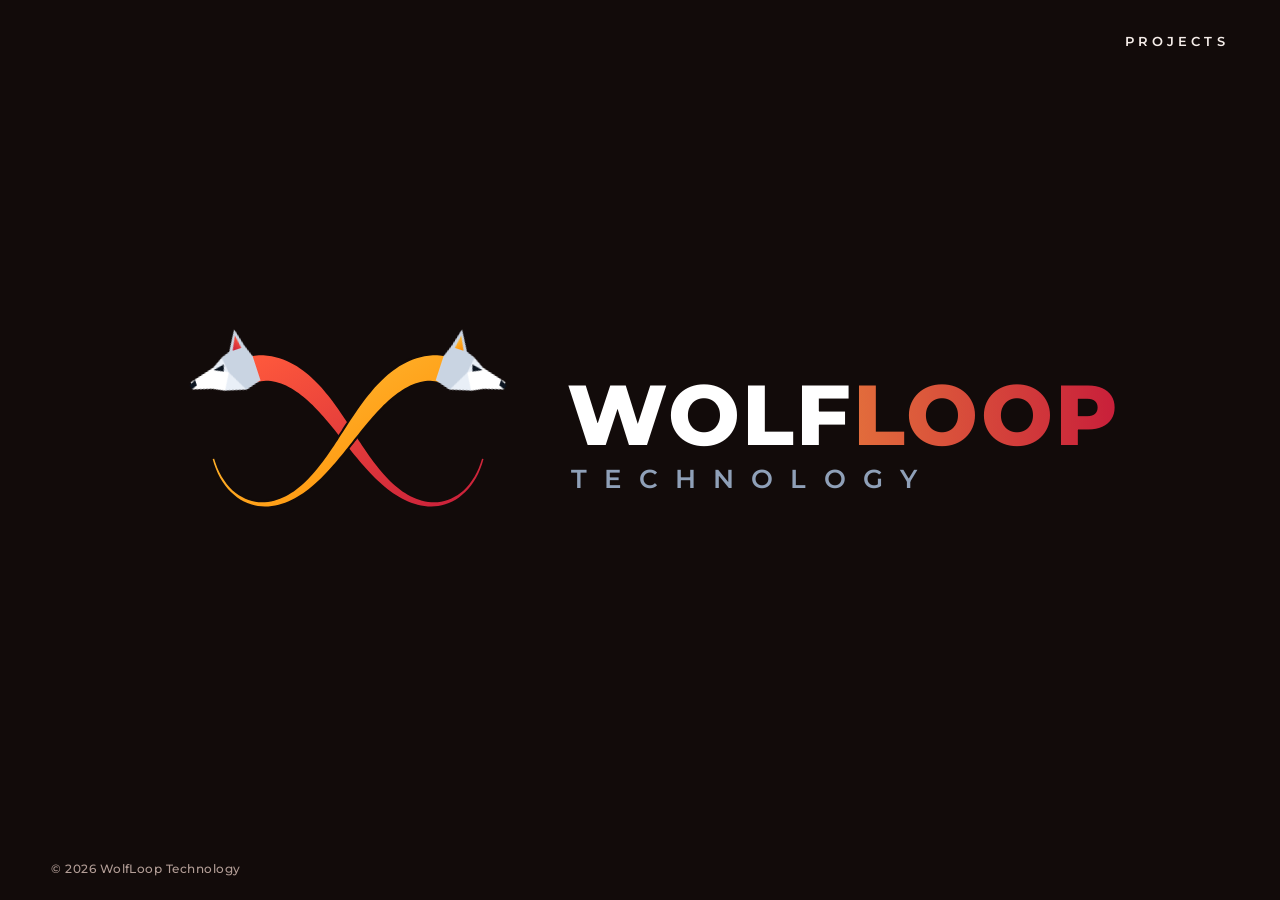
==== index.html @ dab5858e "Add WolfLoop Technology landing site Home page shows the Ember logo; Projects page links to GW Cadet" ====
<!doctype html>
<html lang="en">
<head>
<meta charset="utf-8">
<meta name="viewport" content="width=device-width, initial-scale=1">
<title>WolfLoop Technology</title>
<meta name="description" content="WolfLoop Technology, the company behind GW Cadet and AssetCtl.">
<meta name="theme-color" content="#120B0A">
<meta property="og:title" content="WolfLoop Technology">
<meta property="og:description" content="WolfLoop Technology, the company behind GW Cadet and AssetCtl.">
<meta property="og:image" content="assets/og-image.png">
<link rel="icon" href="assets/favicon.svg" type="image/svg+xml">
<link rel="apple-touch-icon" href="assets/apple-touch-icon.png">
<link rel="preconnect" href="https://fonts.googleapis.com">
<link rel="preconnect" href="https://fonts.gstatic.com" crossorigin>
<link rel="stylesheet" href="https://fonts.googleapis.com/css2?family=Montserrat:wght@500;600;800&display=swap">
<link rel="stylesheet" href="styles.css">
</head>
<body class="is-home">
<a class="skip" href="#main">Skip to content</a>
<header class="bar">
  <a class="home-link" href="./" aria-label="WolfLoop Technology home"><img src="assets/mark.svg" alt="" width="76" height="48"></a>
  <nav aria-label="Primary"><a href="projects.html">Projects</a></nav>
</header>
<main id="main">
<h1 class="stage"><span class="sr">WolfLoop Technology</span><svg xmlns="http://www.w3.org/2000/svg" viewBox="0 0 940 240" class="logo logo-wide" aria-hidden="true" focusable="false"><defs><linearGradient id="ea" x1="0" y1="0" x2="1" y2="1"><stop offset="0" stop-color="#FFC23D"/><stop offset="1" stop-color="#FF8A00"/></linearGradient><linearGradient id="eb" x1="0" y1="0" x2="1" y2="1"><stop offset="0" stop-color="#FF5A3C"/><stop offset="1" stop-color="#C81E3A"/></linearGradient><linearGradient id="et" x1="0" y1="0" x2="1" y2="0"><stop offset="0" stop-color="#FFC23D"/><stop offset="1" stop-color="#C81E3A"/></linearGradient></defs><polygon points="318.5,145.5 317.0,150.1 315.3,154.6 313.4,158.8 311.2,162.8 308.8,166.5 306.3,170.0 303.6,173.1 300.8,175.9 297.8,178.3 294.8,180.5 291.7,182.3 288.6,183.9 285.5,185.1 282.3,186.1 279.2,186.8 276.0,187.2 272.9,187.3 269.9,187.3 266.8,187.0 263.9,186.5 260.9,185.9 258.1,185.0 255.3,184.0 252.5,182.8 249.8,181.5 247.2,180.1 244.6,178.5 242.1,176.9 239.7,175.1 237.3,173.2 234.9,171.3 232.7,169.2 230.4,167.1 228.3,165.0 226.1,162.7 224.1,160.4 222.0,158.1 220.0,155.7 218.1,153.3 216.2,150.9 214.3,148.4 212.4,145.9 210.6,143.3 208.8,140.8 207.0,138.2 205.2,135.6 203.5,133.0 201.7,130.3 200.0,127.7 198.3,125.0 196.6,122.4 194.8,119.7 193.1,117.0 191.4,114.3 189.6,111.6 187.9,108.9 186.1,106.3 184.3,103.6 182.5,100.9 180.6,98.2 178.7,95.5 176.8,92.9 174.9,90.2 172.9,87.6 170.8,85.0 168.7,82.4 166.6,79.9 164.4,77.3 162.1,74.8 159.7,72.4 157.3,70.0 154.8,67.6 152.2,65.3 149.5,63.1 146.7,61.0 143.9,58.9 140.9,56.9 137.8,55.1 134.6,53.4 131.2,51.8 127.8,50.4 124.2,49.1 120.5,48.1 116.7,47.3 112.7,46.7 108.7,46.4 104.5,46.4 100.3,46.7 96.1,47.4 91.8,48.4 99.9,73.1 102.1,72.3 104.3,71.7 106.6,71.2 108.9,70.9 111.2,70.8 113.6,70.8 116.0,71.0 118.4,71.4 120.8,71.9 123.2,72.6 125.7,73.4 128.1,74.4 130.5,75.4 133.0,76.7 135.4,78.0 137.7,79.4 140.1,81.0 142.4,82.6 144.8,84.3 147.0,86.2 149.3,88.1 151.5,90.0 153.7,92.0 155.9,94.1 158.1,96.3 160.2,98.5 162.3,100.7 164.4,103.0 166.4,105.3 168.4,107.6 170.5,110.0 172.5,112.4 174.5,114.8 176.5,117.3 178.4,119.7 180.4,122.2 182.4,124.7 184.4,127.2 186.3,129.7 188.3,132.2 190.3,134.7 192.3,137.2 194.3,139.7 196.3,142.2 198.4,144.7 200.5,147.2 202.5,149.6 204.7,152.1 206.8,154.5 209.0,156.9 211.2,159.3 213.5,161.6 215.8,164.0 218.1,166.2 220.5,168.4 222.9,170.6 225.4,172.7 228.0,174.8 230.6,176.7 233.2,178.6 236.0,180.4 238.7,182.1 241.6,183.7 244.5,185.2 247.5,186.6 250.5,187.8 253.6,188.8 256.7,189.7 259.9,190.4 263.2,191.0 266.5,191.3 269.8,191.4 273.1,191.2 276.5,190.8 279.9,190.2 283.2,189.2 286.6,188.0 289.9,186.5 293.1,184.8 296.3,182.7 299.4,180.2 302.4,177.5 305.2,174.5 307.9,171.2 310.4,167.6 312.8,163.7 314.9,159.6 316.8,155.2 318.5,150.6 319.9,145.8" fill="url(#eb)"/><polygon points="60.1,145.8 61.5,150.6 63.2,155.2 65.1,159.6 67.2,163.7 69.6,167.6 72.1,171.2 74.8,174.5 77.6,177.5 80.6,180.2 83.7,182.7 86.9,184.8 90.1,186.5 93.4,188.0 96.8,189.2 100.1,190.2 103.5,190.8 106.9,191.2 110.2,191.4 113.5,191.3 116.8,191.0 120.1,190.4 123.3,189.7 126.4,188.8 129.5,187.8 132.5,186.6 135.5,185.2 138.4,183.7 141.3,182.1 144.0,180.4 146.8,178.6 149.4,176.7 152.0,174.8 154.6,172.7 157.1,170.6 159.5,168.4 161.9,166.2 164.2,164.0 166.5,161.6 168.8,159.3 171.0,156.9 173.2,154.5 175.3,152.1 177.5,149.6 179.5,147.2 181.6,144.7 183.7,142.2 185.7,139.7 187.7,137.2 189.7,134.7 191.7,132.2 193.7,129.7 195.6,127.2 197.6,124.7 199.6,122.2 201.6,119.7 203.5,117.3 205.5,114.8 207.5,112.4 209.5,110.0 211.6,107.6 213.6,105.3 215.6,103.0 217.7,100.7 219.8,98.5 221.9,96.3 224.1,94.1 226.3,92.0 228.5,90.0 230.7,88.1 233.0,86.2 235.2,84.3 237.6,82.6 239.9,81.0 242.3,79.4 244.6,78.0 247.0,76.7 249.5,75.4 251.9,74.4 254.3,73.4 256.8,72.6 259.2,71.9 261.6,71.4 264.0,71.0 266.4,70.8 268.8,70.8 271.1,70.9 273.4,71.2 275.7,71.7 277.9,72.3 280.1,73.1 288.2,48.4 283.9,47.4 279.7,46.7 275.5,46.4 271.3,46.4 267.3,46.7 263.3,47.3 259.5,48.1 255.8,49.1 252.2,50.4 248.8,51.8 245.4,53.4 242.2,55.1 239.1,56.9 236.1,58.9 233.3,61.0 230.5,63.1 227.8,65.3 225.2,67.6 222.7,70.0 220.3,72.4 217.9,74.8 215.6,77.3 213.4,79.9 211.3,82.4 209.2,85.0 207.1,87.6 205.1,90.2 203.2,92.9 201.3,95.5 199.4,98.2 197.5,100.9 195.7,103.6 193.9,106.3 192.1,108.9 190.4,111.6 188.6,114.3 186.9,117.0 185.2,119.7 183.4,122.4 181.7,125.0 180.0,127.7 178.3,130.3 176.5,133.0 174.8,135.6 173.0,138.2 171.2,140.8 169.4,143.3 167.6,145.9 165.7,148.4 163.8,150.9 161.9,153.3 160.0,155.7 158.0,158.1 155.9,160.4 153.9,162.7 151.7,165.0 149.6,167.1 147.3,169.2 145.1,171.3 142.7,173.2 140.3,175.1 137.9,176.9 135.4,178.5 132.8,180.1 130.2,181.5 127.5,182.8 124.7,184.0 121.9,185.0 119.1,185.9 116.1,186.5 113.2,187.0 110.1,187.3 107.1,187.3 104.0,187.2 100.8,186.8 97.7,186.1 94.5,185.1 91.4,183.9 88.3,182.3 85.2,180.5 82.2,178.3 79.2,175.9 76.4,173.1 73.7,170.0 71.2,166.5 68.8,162.8 66.6,158.8 64.7,154.6 63.0,150.1 61.5,145.5" fill="url(#ea)" stroke="#120B0A" stroke-width="4" paint-order="stroke"/><g transform="translate(95.8 60.8) rotate(161.9) scale(1 -1) rotate(0) scale(1.100)"><polygon points="-6,-11 -2,-22 2,-38 12,-21 20,-18 30,-12 52,-6 53,0 36,5 26,10 8,15 -6,11" fill="#E9EFF7"/>
<polygon points="-6,-11 -2,-22 2,-38 12,-21 20,-18 18,-4 8,15 -6,11" fill="#C9D4E2"/>
<polygon points="18,-4 30,-12 52,-6 53,0 36,5 26,10" fill="#FFFFFF"/>
<polygon points="3,-33 9,-21 1,-21" fill="url(#eb)"/>
<polygon points="20,-12 30,-10 22,-6" fill="#0B1420"/>
<polygon points="48,-7 54,-4 53,0 48,-2" fill="#0B1420"/></g><g transform="translate(284.2 60.8) rotate(18.1) rotate(0) scale(1.100)"><polygon points="-6,-11 -2,-22 2,-38 12,-21 20,-18 30,-12 52,-6 53,0 36,5 26,10 8,15 -6,11" fill="#E9EFF7"/>
<polygon points="-6,-11 -2,-22 2,-38 12,-21 20,-18 18,-4 8,15 -6,11" fill="#C9D4E2"/>
<polygon points="18,-4 30,-12 52,-6 53,0 36,5 26,10" fill="#FFFFFF"/>
<polygon points="3,-33 9,-21 1,-21" fill="url(#ea)"/>
<polygon points="20,-12 30,-10 22,-6" fill="#0B1420"/>
<polygon points="48,-7 54,-4 53,0 48,-2" fill="#0B1420"/></g>
<g class="wordmark" font-family="Montserrat, sans-serif">
<text x="400" y="132" font-size="82" font-weight="800" letter-spacing="2"><tspan fill="#FFFFFF">WOLF</tspan><tspan fill="url(#et)">LOOP</tspan></text>
<text x="404" y="174" font-size="25" font-weight="600" letter-spacing="16.5" fill="#8FA0B8">TECHNOLOGY</text></g></svg><svg xmlns="http://www.w3.org/2000/svg" viewBox="0 0 380 350" class="logo logo-stacked" aria-hidden="true" focusable="false"><defs><linearGradient id="sa" x1="0" y1="0" x2="1" y2="1"><stop offset="0" stop-color="#FFC23D"/><stop offset="1" stop-color="#FF8A00"/></linearGradient><linearGradient id="sb" x1="0" y1="0" x2="1" y2="1"><stop offset="0" stop-color="#FF5A3C"/><stop offset="1" stop-color="#C81E3A"/></linearGradient><linearGradient id="st" x1="0" y1="0" x2="1" y2="0"><stop offset="0" stop-color="#FFC23D"/><stop offset="1" stop-color="#C81E3A"/></linearGradient></defs>
<polygon points="318.5,145.5 317.0,150.1 315.3,154.6 313.4,158.8 311.2,162.8 308.8,166.5 306.3,170.0 303.6,173.1 300.8,175.9 297.8,178.3 294.8,180.5 291.7,182.3 288.6,183.9 285.5,185.1 282.3,186.1 279.2,186.8 276.0,187.2 272.9,187.3 269.9,187.3 266.8,187.0 263.9,186.5 260.9,185.9 258.1,185.0 255.3,184.0 252.5,182.8 249.8,181.5 247.2,180.1 244.6,178.5 242.1,176.9 239.7,175.1 237.3,173.2 234.9,171.3 232.7,169.2 230.4,167.1 228.3,165.0 226.1,162.7 224.1,160.4 222.0,158.1 220.0,155.7 218.1,153.3 216.2,150.9 214.3,148.4 212.4,145.9 210.6,143.3 208.8,140.8 207.0,138.2 205.2,135.6 203.5,133.0 201.7,130.3 200.0,127.7 198.3,125.0 196.6,122.4 194.8,119.7 193.1,117.0 191.4,114.3 189.6,111.6 187.9,108.9 186.1,106.3 184.3,103.6 182.5,100.9 180.6,98.2 178.7,95.5 176.8,92.9 174.9,90.2 172.9,87.6 170.8,85.0 168.7,82.4 166.6,79.9 164.4,77.3 162.1,74.8 159.7,72.4 157.3,70.0 154.8,67.6 152.2,65.3 149.5,63.1 146.7,61.0 143.9,58.9 140.9,56.9 137.8,55.1 134.6,53.4 131.2,51.8 127.8,50.4 124.2,49.1 120.5,48.1 116.7,47.3 112.7,46.7 108.7,46.4 104.5,46.4 100.3,46.7 96.1,47.4 91.8,48.4 99.9,73.1 102.1,72.3 104.3,71.7 106.6,71.2 108.9,70.9 111.2,70.8 113.6,70.8 116.0,71.0 118.4,71.4 120.8,71.9 123.2,72.6 125.7,73.4 128.1,74.4 130.5,75.4 133.0,76.7 135.4,78.0 137.7,79.4 140.1,81.0 142.4,82.6 144.8,84.3 147.0,86.2 149.3,88.1 151.5,90.0 153.7,92.0 155.9,94.1 158.1,96.3 160.2,98.5 162.3,100.7 164.4,103.0 166.4,105.3 168.4,107.6 170.5,110.0 172.5,112.4 174.5,114.8 176.5,117.3 178.4,119.7 180.4,122.2 182.4,124.7 184.4,127.2 186.3,129.7 188.3,132.2 190.3,134.7 192.3,137.2 194.3,139.7 196.3,142.2 198.4,144.7 200.5,147.2 202.5,149.6 204.7,152.1 206.8,154.5 209.0,156.9 211.2,159.3 213.5,161.6 215.8,164.0 218.1,166.2 220.5,168.4 222.9,170.6 225.4,172.7 228.0,174.8 230.6,176.7 233.2,178.6 236.0,180.4 238.7,182.1 241.6,183.7 244.5,185.2 247.5,186.6 250.5,187.8 253.6,188.8 256.7,189.7 259.9,190.4 263.2,191.0 266.5,191.3 269.8,191.4 273.1,191.2 276.5,190.8 279.9,190.2 283.2,189.2 286.6,188.0 289.9,186.5 293.1,184.8 296.3,182.7 299.4,180.2 302.4,177.5 305.2,174.5 307.9,171.2 310.4,167.6 312.8,163.7 314.9,159.6 316.8,155.2 318.5,150.6 319.9,145.8" fill="url(#sb)"/><polygon points="60.1,145.8 61.5,150.6 63.2,155.2 65.1,159.6 67.2,163.7 69.6,167.6 72.1,171.2 74.8,174.5 77.6,177.5 80.6,180.2 83.7,182.7 86.9,184.8 90.1,186.5 93.4,188.0 96.8,189.2 100.1,190.2 103.5,190.8 106.9,191.2 110.2,191.4 113.5,191.3 116.8,191.0 120.1,190.4 123.3,189.7 126.4,188.8 129.5,187.8 132.5,186.6 135.5,185.2 138.4,183.7 141.3,182.1 144.0,180.4 146.8,178.6 149.4,176.7 152.0,174.8 154.6,172.7 157.1,170.6 159.5,168.4 161.9,166.2 164.2,164.0 166.5,161.6 168.8,159.3 171.0,156.9 173.2,154.5 175.3,152.1 177.5,149.6 179.5,147.2 181.6,144.7 183.7,142.2 185.7,139.7 187.7,137.2 189.7,134.7 191.7,132.2 193.7,129.7 195.6,127.2 197.6,124.7 199.6,122.2 201.6,119.7 203.5,117.3 205.5,114.8 207.5,112.4 209.5,110.0 211.6,107.6 213.6,105.3 215.6,103.0 217.7,100.7 219.8,98.5 221.9,96.3 224.1,94.1 226.3,92.0 228.5,90.0 230.7,88.1 233.0,86.2 235.2,84.3 237.6,82.6 239.9,81.0 242.3,79.4 244.6,78.0 247.0,76.7 249.5,75.4 251.9,74.4 254.3,73.4 256.8,72.6 259.2,71.9 261.6,71.4 264.0,71.0 266.4,70.8 268.8,70.8 271.1,70.9 273.4,71.2 275.7,71.7 277.9,72.3 280.1,73.1 288.2,48.4 283.9,47.4 279.7,46.7 275.5,46.4 271.3,46.4 267.3,46.7 263.3,47.3 259.5,48.1 255.8,49.1 252.2,50.4 248.8,51.8 245.4,53.4 242.2,55.1 239.1,56.9 236.1,58.9 233.3,61.0 230.5,63.1 227.8,65.3 225.2,67.6 222.7,70.0 220.3,72.4 217.9,74.8 215.6,77.3 213.4,79.9 211.3,82.4 209.2,85.0 207.1,87.6 205.1,90.2 203.2,92.9 201.3,95.5 199.4,98.2 197.5,100.9 195.7,103.6 193.9,106.3 192.1,108.9 190.4,111.6 188.6,114.3 186.9,117.0 185.2,119.7 183.4,122.4 181.7,125.0 180.0,127.7 178.3,130.3 176.5,133.0 174.8,135.6 173.0,138.2 171.2,140.8 169.4,143.3 167.6,145.9 165.7,148.4 163.8,150.9 161.9,153.3 160.0,155.7 158.0,158.1 155.9,160.4 153.9,162.7 151.7,165.0 149.6,167.1 147.3,169.2 145.1,171.3 142.7,173.2 140.3,175.1 137.9,176.9 135.4,178.5 132.8,180.1 130.2,181.5 127.5,182.8 124.7,184.0 121.9,185.0 119.1,185.9 116.1,186.5 113.2,187.0 110.1,187.3 107.1,187.3 104.0,187.2 100.8,186.8 97.7,186.1 94.5,185.1 91.4,183.9 88.3,182.3 85.2,180.5 82.2,178.3 79.2,175.9 76.4,173.1 73.7,170.0 71.2,166.5 68.8,162.8 66.6,158.8 64.7,154.6 63.0,150.1 61.5,145.5" fill="url(#sa)" stroke="#120B0A" stroke-width="4" paint-order="stroke"/><g transform="translate(95.8 60.8) rotate(161.9) scale(1 -1) rotate(0) scale(1.100)"><polygon points="-6,-11 -2,-22 2,-38 12,-21 20,-18 30,-12 52,-6 53,0 36,5 26,10 8,15 -6,11" fill="#E9EFF7"/>
<polygon points="-6,-11 -2,-22 2,-38 12,-21 20,-18 18,-4 8,15 -6,11" fill="#C9D4E2"/>
<polygon points="18,-4 30,-12 52,-6 53,0 36,5 26,10" fill="#FFFFFF"/>
<polygon points="3,-33 9,-21 1,-21" fill="url(#sb)"/>
<polygon points="20,-12 30,-10 22,-6" fill="#0B1420"/>
<polygon points="48,-7 54,-4 53,0 48,-2" fill="#0B1420"/></g><g transform="translate(284.2 60.8) rotate(18.1) rotate(0) scale(1.100)"><polygon points="-6,-11 -2,-22 2,-38 12,-21 20,-18 30,-12 52,-6 53,0 36,5 26,10 8,15 -6,11" fill="#E9EFF7"/>
<polygon points="-6,-11 -2,-22 2,-38 12,-21 20,-18 18,-4 8,15 -6,11" fill="#C9D4E2"/>
<polygon points="18,-4 30,-12 52,-6 53,0 36,5 26,10" fill="#FFFFFF"/>
<polygon points="3,-33 9,-21 1,-21" fill="url(#sa)"/>
<polygon points="20,-12 30,-10 22,-6" fill="#0B1420"/>
<polygon points="48,-7 54,-4 53,0 48,-2" fill="#0B1420"/></g>
<g class="wordmark" font-family="Montserrat, sans-serif" text-anchor="middle">
<text x="190" y="282" font-size="50" font-weight="800" letter-spacing="0"><tspan fill="#FFFFFF">WOLF</tspan><tspan fill="url(#st)">LOOP</tspan></text>
<text x="196" y="318" font-size="16" font-weight="600" letter-spacing="10" fill="#8FA0B8">TECHNOLOGY</text></g></svg></h1>
</main>
<footer class="foot">&copy; 2026 WolfLoop Technology</footer>
</body>
</html>
---- styles.css ----
:root {
  --ground: #120B0A;
  --ink: #F6EEEA;
  --muted: #B39E97;
  --rule: #3A2622;
  --gold: #FFC23D;
  --orange: #FF8A00;
  --ember: #FF5A3C;
  --crimson: #C81E3A;
  --gutter: clamp(16px, 4vw, 56px);
  --ease: cubic-bezier(0.16, 1, 0.3, 1);
  color-scheme: dark;
}

*, *::before, *::after { box-sizing: border-box; }

html { background: var(--ground); scrollbar-color: var(--rule) var(--ground); }

body {
  margin: 0;
  min-height: 100vh;
  min-height: 100dvh;
  display: grid;
  grid-template-rows: auto 1fr auto;
  background: var(--ground);
  color: var(--ink);
  font-family: Montserrat, "Segoe UI", system-ui, sans-serif;
  font-weight: 500;
  -webkit-font-smoothing: antialiased;
}

::selection { background: var(--gold); color: var(--ground); }

a { color: inherit; }
a:focus-visible { outline: 2px solid var(--gold); outline-offset: 6px; border-radius: 2px; }

.skip {
  position: absolute; left: var(--gutter); top: -100px;
  padding: 10px 14px; background: var(--gold); color: var(--ground);
  font-weight: 600; text-decoration: none; z-index: 10;
}
.skip:focus { top: 12px; }

.sr { position: absolute; width: 1px; height: 1px; overflow: hidden; clip: rect(0 0 0 0); white-space: nowrap; }

/* Top bar */
.bar {
  display: flex; align-items: center; justify-content: space-between;
  padding: 20px var(--gutter);
}
.home-link { display: block; line-height: 0; }
.home-link img { width: 64px; height: auto; transition: transform 0.5s var(--ease); }
.home-link:hover img { transform: translateY(-2px); }
.is-home .home-link { visibility: hidden; }

nav a {
  font-weight: 600;
  font-size: 0.8125rem;
  letter-spacing: 0.32em;
  text-transform: uppercase;
  text-decoration: none;
  padding: 10px 0 10px 0.32em;
  background: linear-gradient(90deg, var(--gold), var(--crimson)) no-repeat left bottom / 0 2px;
  transition: background-size 0.5s var(--ease), color 0.2s;
}
nav a:hover, nav a[aria-current="page"] { background-size: 100% 2px; }
nav a:hover { color: #fff; }

/* Home: the logo is the page */
.is-home main { display: grid; }
.stage {
  margin: 0;
  display: grid;
  place-items: center;
  padding: 0 var(--gutter) 6vh;
}
.logo { display: block; width: min(980px, 100%); height: auto; overflow: visible; }
.logo-stacked { display: none; width: min(420px, 100%); }

@media (max-width: 640px) {
  .logo-wide { display: none; }
  .logo-stacked { display: block; }
}

.logo > polygon, .logo > g:not(.wordmark) {
  animation: rise 1.1s var(--ease) both;
}
.logo > polygon:nth-of-type(2), .logo > g:nth-of-type(2) { animation-delay: 0.12s; }
.logo .wordmark { animation: settle 1.2s var(--ease) 0.35s both; }

@keyframes rise {
  from { opacity: 0; transform: translateY(14px); filter: blur(6px); }
}
@keyframes settle {
  from { opacity: 0; transform: translateX(-18px); filter: blur(8px); }
}

/* Projects */
.is-projects main { padding: clamp(32px, 8vh, 96px) var(--gutter) 64px; width: 100%; max-width: 1180px; margin: 0 auto; }

.title {
  margin: 0 0 clamp(28px, 6vh, 64px);
  font-weight: 800;
  font-size: clamp(2.75rem, 9vw, 6rem);
  line-height: 0.95;
  letter-spacing: -0.02em;
}

.projects { list-style: none; margin: 0; padding: 0; border-top: 1px solid var(--rule); }
.projects li { border-bottom: 1px solid var(--rule); }

.project {
  position: relative;
  display: grid;
  grid-template-columns: 1fr auto auto;
  align-items: center;
  gap: clamp(16px, 3vw, 40px);
  padding: clamp(22px, 4vh, 40px) 0;
  text-decoration: none;
}
.project::after {
  content: "";
  position: absolute; left: 0; right: 0; bottom: -1px; height: 2px;
  background: linear-gradient(90deg, var(--gold), var(--orange) 40%, var(--ember) 70%, var(--crimson));
  transform: scaleX(0); transform-origin: left;
  transition: transform 0.7s var(--ease);
}
.project:hover::after, .project:focus-visible::after { transform: scaleX(1); }

.name {
  font-weight: 800;
  font-size: clamp(2rem, 6.5vw, 4.25rem);
  line-height: 1;
  letter-spacing: -0.015em;
  transition: transform 0.6s var(--ease), color 0.3s;
}
.project:hover .name { transform: translateX(10px); }

.domain {
  font-weight: 600;
  font-size: 0.875rem;
  letter-spacing: 0.04em;
  color: var(--muted);
  transition: color 0.3s;
}
.project:hover .domain { color: var(--gold); }

.arrow { width: clamp(26px, 3vw, 34px); height: auto; color: var(--muted); transition: transform 0.6s var(--ease), color 0.3s; }
.project:hover .arrow { color: var(--gold); transform: translate(4px, -4px); }

.projects li:nth-child(even) .project::after { background: linear-gradient(90deg, var(--crimson), var(--ember) 40%, var(--orange) 70%, var(--gold)); }

.foot {
  padding: 24px var(--gutter);
  font-size: 0.75rem;
  letter-spacing: 0.04em;
  color: var(--muted);
}

@media (max-width: 600px) {
  .project { grid-template-columns: 1fr auto; row-gap: 8px; }
  .domain { grid-column: 1; grid-row: 2; }
  .arrow { grid-column: 2; grid-row: 1 / span 2; }
}

@media (prefers-reduced-motion: reduce) {
  *, *::before, *::after { animation: none !important; transition: none !important; }
}
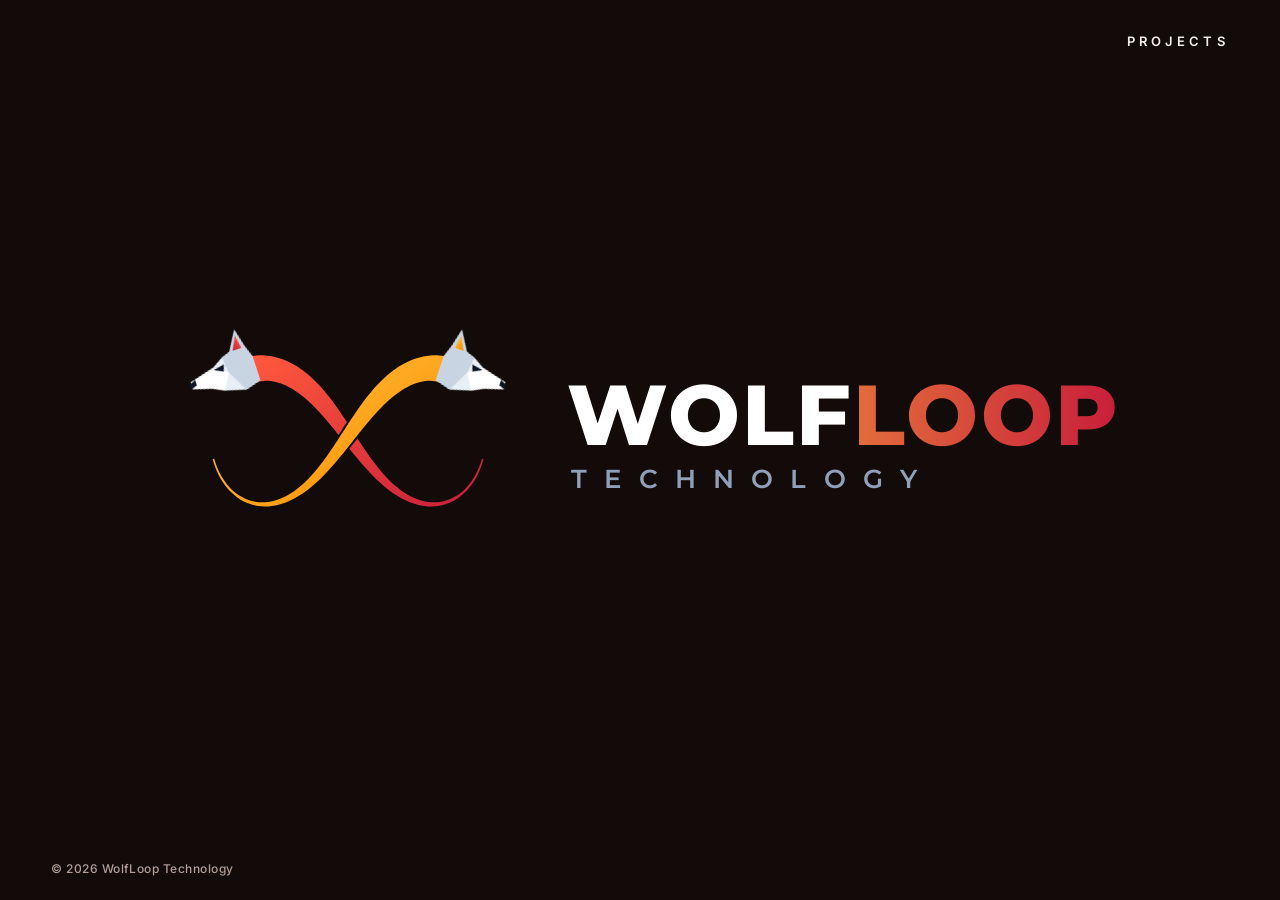
==== commit 5f449a73: "Use Inter for site text and add wolfloop.tech custom domain Co-Authored-By: Claude Opus 5.5 <noreply" ====
--- a/index.html
+++ b/index.html
@@ -13,7 +13,7 @@
 <link rel="apple-touch-icon" href="assets/apple-touch-icon.png">
 <link rel="preconnect" href="https://fonts.googleapis.com">
 <link rel="preconnect" href="https://fonts.gstatic.com" crossorigin>
-<link rel="stylesheet" href="https://fonts.googleapis.com/css2?family=Montserrat:wght@500;600;800&display=swap">
+<link rel="stylesheet" href="https://fonts.googleapis.com/css2?family=Inter:wght@500;600;800&family=Montserrat:wght@600;800&display=swap">
 <link rel="stylesheet" href="styles.css">
 </head>
 <body class="is-home">
--- a/styles.css
+++ b/styles.css
@@ -24,7 +24,7 @@
   grid-template-rows: auto 1fr auto;
   background: var(--ground);
   color: var(--ink);
-  font-family: Montserrat, "Segoe UI", system-ui, sans-serif;
+  font-family: Inter, "Segoe UI", system-ui, sans-serif;
   font-weight: 500;
   -webkit-font-smoothing: antialiased;
 }
@@ -96,47 +96,56 @@
 }
 
 /* Projects */
-.is-projects main { padding: clamp(32px, 8vh, 96px) var(--gutter) 64px; width: 100%; max-width: 1180px; margin: 0 auto; }
+.is-projects main {
+  display: grid;
+  align-content: center;
+  justify-items: center;
+  padding: clamp(24px, 6vh, 72px) var(--gutter) clamp(48px, 10vh, 120px);
+}
 
 .title {
-  margin: 0 0 clamp(28px, 6vh, 64px);
+  margin: 0 0 clamp(24px, 5vh, 48px);
   font-weight: 800;
-  font-size: clamp(2.75rem, 9vw, 6rem);
-  line-height: 0.95;
+  font-size: clamp(2.25rem, 5.5vw, 3.75rem);
+  line-height: 1;
   letter-spacing: -0.02em;
+  text-align: center;
 }
 
-.projects { list-style: none; margin: 0; padding: 0; border-top: 1px solid var(--rule); }
+.projects { list-style: none; margin: 0; padding: 0; width: min(640px, 100%); border-top: 1px solid var(--rule); }
 .projects li { border-bottom: 1px solid var(--rule); }
 
 .project {
   position: relative;
   display: grid;
-  grid-template-columns: 1fr auto auto;
-  align-items: center;
-  gap: clamp(16px, 3vw, 40px);
-  padding: clamp(22px, 4vh, 40px) 0;
+  justify-items: center;
+  gap: 10px;
+  padding: clamp(22px, 4vh, 36px) 0;
+  text-align: center;
   text-decoration: none;
 }
 .project::after {
   content: "";
   position: absolute; left: 0; right: 0; bottom: -1px; height: 2px;
   background: linear-gradient(90deg, var(--gold), var(--orange) 40%, var(--ember) 70%, var(--crimson));
-  transform: scaleX(0); transform-origin: left;
+  transform: scaleX(0); transform-origin: center;
   transition: transform 0.7s var(--ease);
 }
 .project:hover::after, .project:focus-visible::after { transform: scaleX(1); }
 
 .name {
   font-weight: 800;
-  font-size: clamp(2rem, 6.5vw, 4.25rem);
+  font-size: clamp(1.75rem, 4vw, 2.75rem);
   line-height: 1;
   letter-spacing: -0.015em;
-  transition: transform 0.6s var(--ease), color 0.3s;
+  transition: transform 0.6s var(--ease);
 }
-.project:hover .name { transform: translateX(10px); }
+.project:hover .name { transform: translateY(-3px); }
 
 .domain {
+  display: inline-flex;
+  align-items: center;
+  gap: 8px;
   font-weight: 600;
   font-size: 0.875rem;
   letter-spacing: 0.04em;
@@ -145,8 +154,8 @@
 }
 .project:hover .domain { color: var(--gold); }
 
-.arrow { width: clamp(26px, 3vw, 34px); height: auto; color: var(--muted); transition: transform 0.6s var(--ease), color 0.3s; }
-.project:hover .arrow { color: var(--gold); transform: translate(4px, -4px); }
+.arrow { width: 16px; height: 16px; color: currentColor; transition: transform 0.6s var(--ease); }
+.project:hover .arrow { transform: translate(3px, -3px); }
 
 .projects li:nth-child(even) .project::after { background: linear-gradient(90deg, var(--crimson), var(--ember) 40%, var(--orange) 70%, var(--gold)); }
 
@@ -157,12 +166,6 @@
   color: var(--muted);
 }
 
-@media (max-width: 600px) {
-  .project { grid-template-columns: 1fr auto; row-gap: 8px; }
-  .domain { grid-column: 1; grid-row: 2; }
-  .arrow { grid-column: 2; grid-row: 1 / span 2; }
-}
-
 @media (prefers-reduced-motion: reduce) {
   *, *::before, *::after { animation: none !important; transition: none !important; }
 }
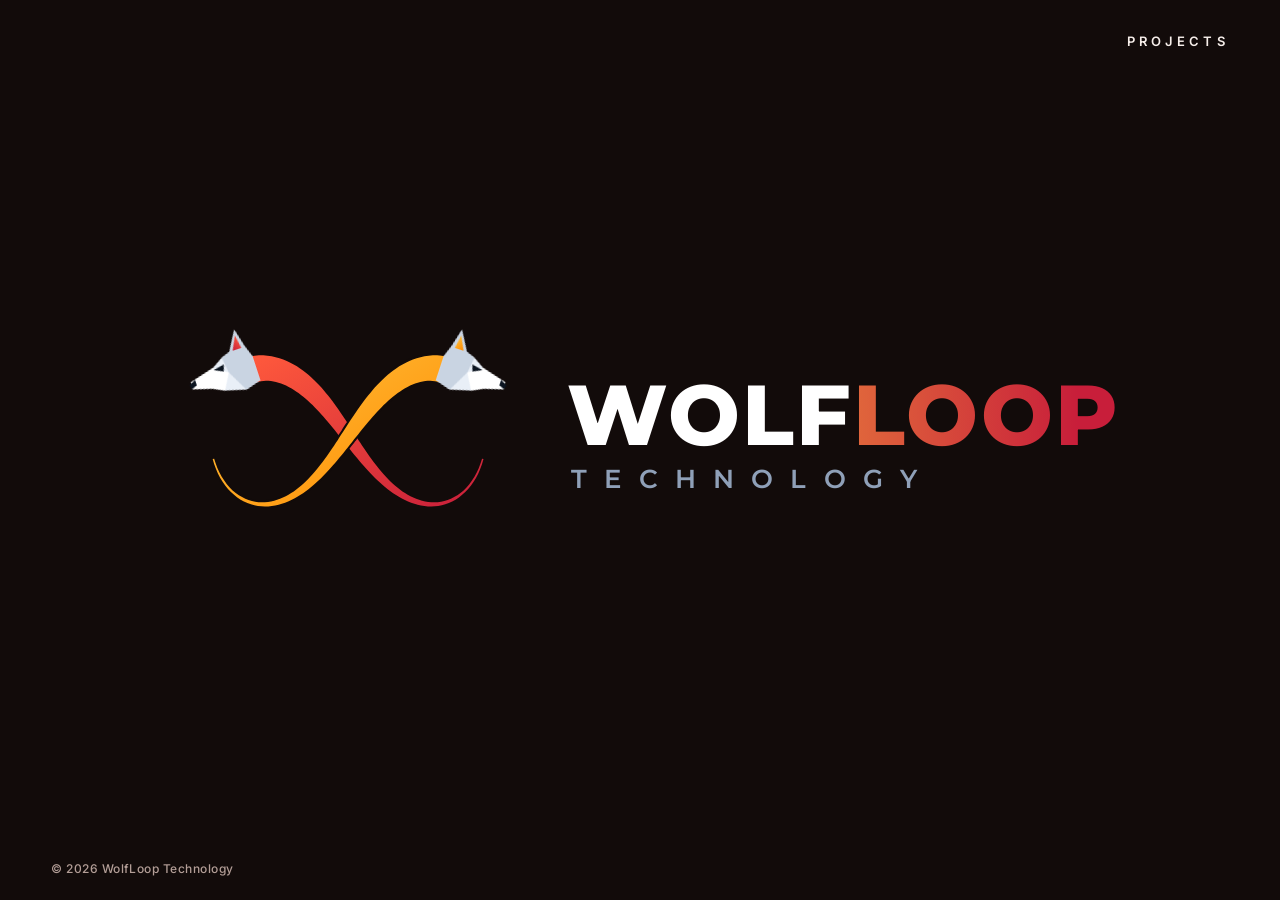
==== commit 83b580f9: "Add favicon set: ico, larger-mark SVG, touch and manifest icons Co-Authored-By: Claude Opus 5.5 <nor" ====
--- a/index.html
+++ b/index.html
@@ -9,8 +9,10 @@
 <meta property="og:title" content="WolfLoop Technology">
 <meta property="og:description" content="WolfLoop Technology, the company behind GW Cadet and AssetCtl.">
 <meta property="og:image" content="assets/og-image.png">
+<link rel="icon" href="favicon.ico" sizes="48x48">
 <link rel="icon" href="assets/favicon.svg" type="image/svg+xml">
 <link rel="apple-touch-icon" href="assets/apple-touch-icon.png">
+<link rel="manifest" href="site.webmanifest">
 <link rel="preconnect" href="https://fonts.googleapis.com">
 <link rel="preconnect" href="https://fonts.gstatic.com" crossorigin>
 <link rel="stylesheet" href="https://fonts.googleapis.com/css2?family=Inter:wght@500;600;800&family=Montserrat:wght@600;800&display=swap">
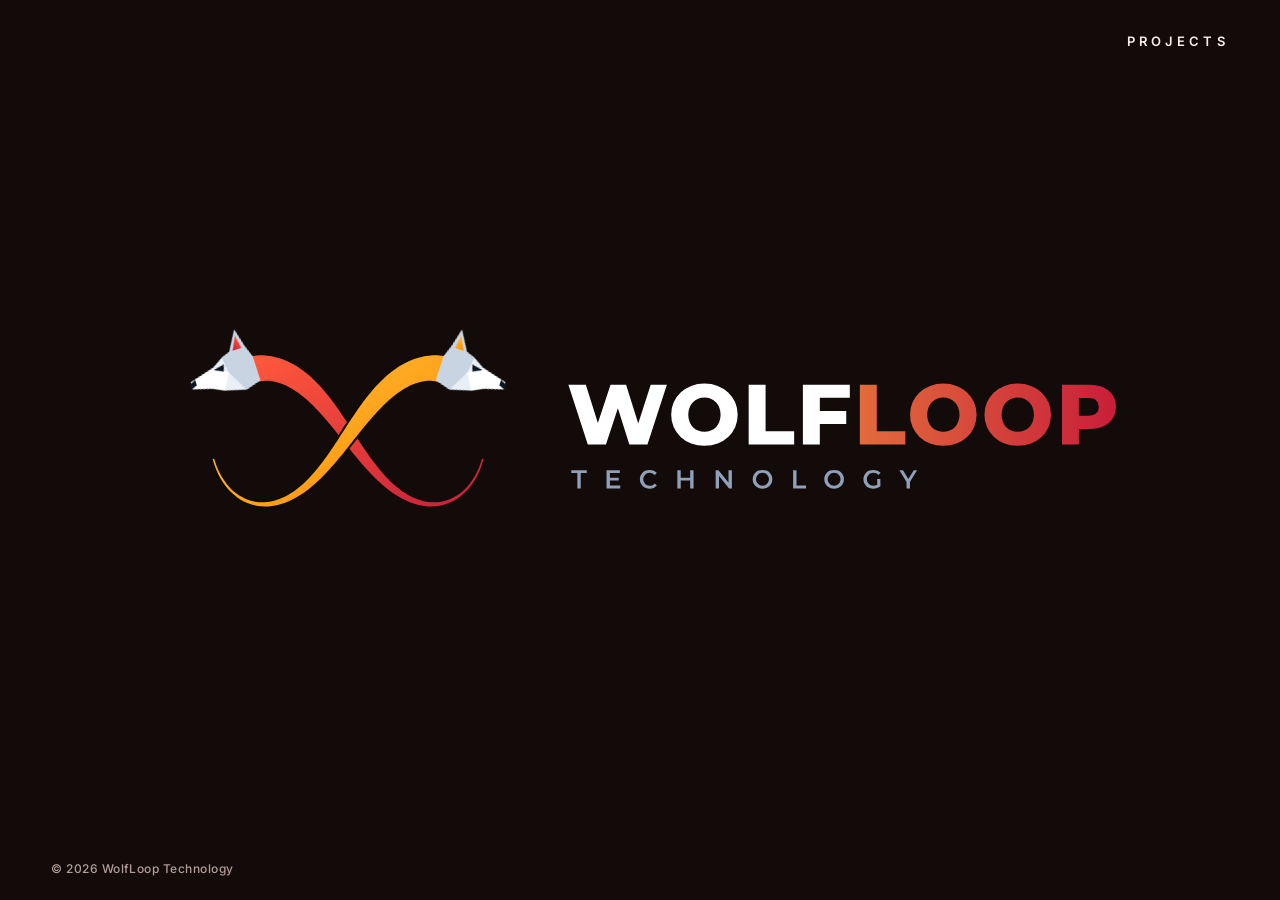
==== commit 33ab6776: "Animate the WOLFLOOP letters in one at a time Outline the home wordmark per glyph so each letter ris" ====
--- a/index.html
+++ b/index.html
@@ -15,8 +15,8 @@
 <link rel="manifest" href="site.webmanifest">
 <link rel="preconnect" href="https://fonts.googleapis.com">
 <link rel="preconnect" href="https://fonts.gstatic.com" crossorigin>
-<link rel="stylesheet" href="https://fonts.googleapis.com/css2?family=Inter:wght@500;600;800&family=Montserrat:wght@600;800&display=swap">
-<link rel="stylesheet" href="styles.css">
+<link rel="stylesheet" href="https://fonts.googleapis.com/css2?family=Inter:wght@500;600;800&display=swap">
+<link rel="stylesheet" href="styles.css?v=1793290411">
 </head>
 <body class="is-home">
 <a class="skip" href="#main">Skip to content</a>
@@ -25,7 +25,7 @@
   <nav aria-label="Primary"><a href="projects.html">Projects</a></nav>
 </header>
 <main id="main">
-<h1 class="stage"><span class="sr">WolfLoop Technology</span><svg xmlns="http://www.w3.org/2000/svg" viewBox="0 0 940 240" class="logo logo-wide" aria-hidden="true" focusable="false"><defs><linearGradient id="ea" x1="0" y1="0" x2="1" y2="1"><stop offset="0" stop-color="#FFC23D"/><stop offset="1" stop-color="#FF8A00"/></linearGradient><linearGradient id="eb" x1="0" y1="0" x2="1" y2="1"><stop offset="0" stop-color="#FF5A3C"/><stop offset="1" stop-color="#C81E3A"/></linearGradient><linearGradient id="et" x1="0" y1="0" x2="1" y2="0"><stop offset="0" stop-color="#FFC23D"/><stop offset="1" stop-color="#C81E3A"/></linearGradient></defs><polygon points="318.5,145.5 317.0,150.1 315.3,154.6 313.4,158.8 311.2,162.8 308.8,166.5 306.3,170.0 303.6,173.1 300.8,175.9 297.8,178.3 294.8,180.5 291.7,182.3 288.6,183.9 285.5,185.1 282.3,186.1 279.2,186.8 276.0,187.2 272.9,187.3 269.9,187.3 266.8,187.0 263.9,186.5 260.9,185.9 258.1,185.0 255.3,184.0 252.5,182.8 249.8,181.5 247.2,180.1 244.6,178.5 242.1,176.9 239.7,175.1 237.3,173.2 234.9,171.3 232.7,169.2 230.4,167.1 228.3,165.0 226.1,162.7 224.1,160.4 222.0,158.1 220.0,155.7 218.1,153.3 216.2,150.9 214.3,148.4 212.4,145.9 210.6,143.3 208.8,140.8 207.0,138.2 205.2,135.6 203.5,133.0 201.7,130.3 200.0,127.7 198.3,125.0 196.6,122.4 194.8,119.7 193.1,117.0 191.4,114.3 189.6,111.6 187.9,108.9 186.1,106.3 184.3,103.6 182.5,100.9 180.6,98.2 178.7,95.5 176.8,92.9 174.9,90.2 172.9,87.6 170.8,85.0 168.7,82.4 166.6,79.9 164.4,77.3 162.1,74.8 159.7,72.4 157.3,70.0 154.8,67.6 152.2,65.3 149.5,63.1 146.7,61.0 143.9,58.9 140.9,56.9 137.8,55.1 134.6,53.4 131.2,51.8 127.8,50.4 124.2,49.1 120.5,48.1 116.7,47.3 112.7,46.7 108.7,46.4 104.5,46.4 100.3,46.7 96.1,47.4 91.8,48.4 99.9,73.1 102.1,72.3 104.3,71.7 106.6,71.2 108.9,70.9 111.2,70.8 113.6,70.8 116.0,71.0 118.4,71.4 120.8,71.9 123.2,72.6 125.7,73.4 128.1,74.4 130.5,75.4 133.0,76.7 135.4,78.0 137.7,79.4 140.1,81.0 142.4,82.6 144.8,84.3 147.0,86.2 149.3,88.1 151.5,90.0 153.7,92.0 155.9,94.1 158.1,96.3 160.2,98.5 162.3,100.7 164.4,103.0 166.4,105.3 168.4,107.6 170.5,110.0 172.5,112.4 174.5,114.8 176.5,117.3 178.4,119.7 180.4,122.2 182.4,124.7 184.4,127.2 186.3,129.7 188.3,132.2 190.3,134.7 192.3,137.2 194.3,139.7 196.3,142.2 198.4,144.7 200.5,147.2 202.5,149.6 204.7,152.1 206.8,154.5 209.0,156.9 211.2,159.3 213.5,161.6 215.8,164.0 218.1,166.2 220.5,168.4 222.9,170.6 225.4,172.7 228.0,174.8 230.6,176.7 233.2,178.6 236.0,180.4 238.7,182.1 241.6,183.7 244.5,185.2 247.5,186.6 250.5,187.8 253.6,188.8 256.7,189.7 259.9,190.4 263.2,191.0 266.5,191.3 269.8,191.4 273.1,191.2 276.5,190.8 279.9,190.2 283.2,189.2 286.6,188.0 289.9,186.5 293.1,184.8 296.3,182.7 299.4,180.2 302.4,177.5 305.2,174.5 307.9,171.2 310.4,167.6 312.8,163.7 314.9,159.6 316.8,155.2 318.5,150.6 319.9,145.8" fill="url(#eb)"/><polygon points="60.1,145.8 61.5,150.6 63.2,155.2 65.1,159.6 67.2,163.7 69.6,167.6 72.1,171.2 74.8,174.5 77.6,177.5 80.6,180.2 83.7,182.7 86.9,184.8 90.1,186.5 93.4,188.0 96.8,189.2 100.1,190.2 103.5,190.8 106.9,191.2 110.2,191.4 113.5,191.3 116.8,191.0 120.1,190.4 123.3,189.7 126.4,188.8 129.5,187.8 132.5,186.6 135.5,185.2 138.4,183.7 141.3,182.1 144.0,180.4 146.8,178.6 149.4,176.7 152.0,174.8 154.6,172.7 157.1,170.6 159.5,168.4 161.9,166.2 164.2,164.0 166.5,161.6 168.8,159.3 171.0,156.9 173.2,154.5 175.3,152.1 177.5,149.6 179.5,147.2 181.6,144.7 183.7,142.2 185.7,139.7 187.7,137.2 189.7,134.7 191.7,132.2 193.7,129.7 195.6,127.2 197.6,124.7 199.6,122.2 201.6,119.7 203.5,117.3 205.5,114.8 207.5,112.4 209.5,110.0 211.6,107.6 213.6,105.3 215.6,103.0 217.7,100.7 219.8,98.5 221.9,96.3 224.1,94.1 226.3,92.0 228.5,90.0 230.7,88.1 233.0,86.2 235.2,84.3 237.6,82.6 239.9,81.0 242.3,79.4 244.6,78.0 247.0,76.7 249.5,75.4 251.9,74.4 254.3,73.4 256.8,72.6 259.2,71.9 261.6,71.4 264.0,71.0 266.4,70.8 268.8,70.8 271.1,70.9 273.4,71.2 275.7,71.7 277.9,72.3 280.1,73.1 288.2,48.4 283.9,47.4 279.7,46.7 275.5,46.4 271.3,46.4 267.3,46.7 263.3,47.3 259.5,48.1 255.8,49.1 252.2,50.4 248.8,51.8 245.4,53.4 242.2,55.1 239.1,56.9 236.1,58.9 233.3,61.0 230.5,63.1 227.8,65.3 225.2,67.6 222.7,70.0 220.3,72.4 217.9,74.8 215.6,77.3 213.4,79.9 211.3,82.4 209.2,85.0 207.1,87.6 205.1,90.2 203.2,92.9 201.3,95.5 199.4,98.2 197.5,100.9 195.7,103.6 193.9,106.3 192.1,108.9 190.4,111.6 188.6,114.3 186.9,117.0 185.2,119.7 183.4,122.4 181.7,125.0 180.0,127.7 178.3,130.3 176.5,133.0 174.8,135.6 173.0,138.2 171.2,140.8 169.4,143.3 167.6,145.9 165.7,148.4 163.8,150.9 161.9,153.3 160.0,155.7 158.0,158.1 155.9,160.4 153.9,162.7 151.7,165.0 149.6,167.1 147.3,169.2 145.1,171.3 142.7,173.2 140.3,175.1 137.9,176.9 135.4,178.5 132.8,180.1 130.2,181.5 127.5,182.8 124.7,184.0 121.9,185.0 119.1,185.9 116.1,186.5 113.2,187.0 110.1,187.3 107.1,187.3 104.0,187.2 100.8,186.8 97.7,186.1 94.5,185.1 91.4,183.9 88.3,182.3 85.2,180.5 82.2,178.3 79.2,175.9 76.4,173.1 73.7,170.0 71.2,166.5 68.8,162.8 66.6,158.8 64.7,154.6 63.0,150.1 61.5,145.5" fill="url(#ea)" stroke="#120B0A" stroke-width="4" paint-order="stroke"/><g transform="translate(95.8 60.8) rotate(161.9) scale(1 -1) rotate(0) scale(1.100)"><polygon points="-6,-11 -2,-22 2,-38 12,-21 20,-18 30,-12 52,-6 53,0 36,5 26,10 8,15 -6,11" fill="#E9EFF7"/>
+<h1 class="stage"><span class="sr">WolfLoop Technology</span><svg xmlns="http://www.w3.org/2000/svg" viewBox="0 0 940 240" class="logo logo-wide" aria-hidden="true" focusable="false"><defs><linearGradient id="ea" x1="0" y1="0" x2="1" y2="1"><stop offset="0" stop-color="#FFC23D"/><stop offset="1" stop-color="#FF8A00"/></linearGradient><linearGradient id="eb" x1="0" y1="0" x2="1" y2="1"><stop offset="0" stop-color="#FF5A3C"/><stop offset="1" stop-color="#C81E3A"/></linearGradient><linearGradient id="et" x1="0" y1="0" x2="1" y2="0"><stop offset="0" stop-color="#FFC23D"/><stop offset="1" stop-color="#C81E3A"/></linearGradient><linearGradient id="etw" gradientUnits="userSpaceOnUse" x1="401.3" y1="0" x2="926.5" y2="0"><stop offset="0" stop-color="#FFC23D"/><stop offset="1" stop-color="#C81E3A"/></linearGradient></defs><polygon points="318.5,145.5 317.0,150.1 315.3,154.6 313.4,158.8 311.2,162.8 308.8,166.5 306.3,170.0 303.6,173.1 300.8,175.9 297.8,178.3 294.8,180.5 291.7,182.3 288.6,183.9 285.5,185.1 282.3,186.1 279.2,186.8 276.0,187.2 272.9,187.3 269.9,187.3 266.8,187.0 263.9,186.5 260.9,185.9 258.1,185.0 255.3,184.0 252.5,182.8 249.8,181.5 247.2,180.1 244.6,178.5 242.1,176.9 239.7,175.1 237.3,173.2 234.9,171.3 232.7,169.2 230.4,167.1 228.3,165.0 226.1,162.7 224.1,160.4 222.0,158.1 220.0,155.7 218.1,153.3 216.2,150.9 214.3,148.4 212.4,145.9 210.6,143.3 208.8,140.8 207.0,138.2 205.2,135.6 203.5,133.0 201.7,130.3 200.0,127.7 198.3,125.0 196.6,122.4 194.8,119.7 193.1,117.0 191.4,114.3 189.6,111.6 187.9,108.9 186.1,106.3 184.3,103.6 182.5,100.9 180.6,98.2 178.7,95.5 176.8,92.9 174.9,90.2 172.9,87.6 170.8,85.0 168.7,82.4 166.6,79.9 164.4,77.3 162.1,74.8 159.7,72.4 157.3,70.0 154.8,67.6 152.2,65.3 149.5,63.1 146.7,61.0 143.9,58.9 140.9,56.9 137.8,55.1 134.6,53.4 131.2,51.8 127.8,50.4 124.2,49.1 120.5,48.1 116.7,47.3 112.7,46.7 108.7,46.4 104.5,46.4 100.3,46.7 96.1,47.4 91.8,48.4 99.9,73.1 102.1,72.3 104.3,71.7 106.6,71.2 108.9,70.9 111.2,70.8 113.6,70.8 116.0,71.0 118.4,71.4 120.8,71.9 123.2,72.6 125.7,73.4 128.1,74.4 130.5,75.4 133.0,76.7 135.4,78.0 137.7,79.4 140.1,81.0 142.4,82.6 144.8,84.3 147.0,86.2 149.3,88.1 151.5,90.0 153.7,92.0 155.9,94.1 158.1,96.3 160.2,98.5 162.3,100.7 164.4,103.0 166.4,105.3 168.4,107.6 170.5,110.0 172.5,112.4 174.5,114.8 176.5,117.3 178.4,119.7 180.4,122.2 182.4,124.7 184.4,127.2 186.3,129.7 188.3,132.2 190.3,134.7 192.3,137.2 194.3,139.7 196.3,142.2 198.4,144.7 200.5,147.2 202.5,149.6 204.7,152.1 206.8,154.5 209.0,156.9 211.2,159.3 213.5,161.6 215.8,164.0 218.1,166.2 220.5,168.4 222.9,170.6 225.4,172.7 228.0,174.8 230.6,176.7 233.2,178.6 236.0,180.4 238.7,182.1 241.6,183.7 244.5,185.2 247.5,186.6 250.5,187.8 253.6,188.8 256.7,189.7 259.9,190.4 263.2,191.0 266.5,191.3 269.8,191.4 273.1,191.2 276.5,190.8 279.9,190.2 283.2,189.2 286.6,188.0 289.9,186.5 293.1,184.8 296.3,182.7 299.4,180.2 302.4,177.5 305.2,174.5 307.9,171.2 310.4,167.6 312.8,163.7 314.9,159.6 316.8,155.2 318.5,150.6 319.9,145.8" fill="url(#eb)"/><polygon points="60.1,145.8 61.5,150.6 63.2,155.2 65.1,159.6 67.2,163.7 69.6,167.6 72.1,171.2 74.8,174.5 77.6,177.5 80.6,180.2 83.7,182.7 86.9,184.8 90.1,186.5 93.4,188.0 96.8,189.2 100.1,190.2 103.5,190.8 106.9,191.2 110.2,191.4 113.5,191.3 116.8,191.0 120.1,190.4 123.3,189.7 126.4,188.8 129.5,187.8 132.5,186.6 135.5,185.2 138.4,183.7 141.3,182.1 144.0,180.4 146.8,178.6 149.4,176.7 152.0,174.8 154.6,172.7 157.1,170.6 159.5,168.4 161.9,166.2 164.2,164.0 166.5,161.6 168.8,159.3 171.0,156.9 173.2,154.5 175.3,152.1 177.5,149.6 179.5,147.2 181.6,144.7 183.7,142.2 185.7,139.7 187.7,137.2 189.7,134.7 191.7,132.2 193.7,129.7 195.6,127.2 197.6,124.7 199.6,122.2 201.6,119.7 203.5,117.3 205.5,114.8 207.5,112.4 209.5,110.0 211.6,107.6 213.6,105.3 215.6,103.0 217.7,100.7 219.8,98.5 221.9,96.3 224.1,94.1 226.3,92.0 228.5,90.0 230.7,88.1 233.0,86.2 235.2,84.3 237.6,82.6 239.9,81.0 242.3,79.4 244.6,78.0 247.0,76.7 249.5,75.4 251.9,74.4 254.3,73.4 256.8,72.6 259.2,71.9 261.6,71.4 264.0,71.0 266.4,70.8 268.8,70.8 271.1,70.9 273.4,71.2 275.7,71.7 277.9,72.3 280.1,73.1 288.2,48.4 283.9,47.4 279.7,46.7 275.5,46.4 271.3,46.4 267.3,46.7 263.3,47.3 259.5,48.1 255.8,49.1 252.2,50.4 248.8,51.8 245.4,53.4 242.2,55.1 239.1,56.9 236.1,58.9 233.3,61.0 230.5,63.1 227.8,65.3 225.2,67.6 222.7,70.0 220.3,72.4 217.9,74.8 215.6,77.3 213.4,79.9 211.3,82.4 209.2,85.0 207.1,87.6 205.1,90.2 203.2,92.9 201.3,95.5 199.4,98.2 197.5,100.9 195.7,103.6 193.9,106.3 192.1,108.9 190.4,111.6 188.6,114.3 186.9,117.0 185.2,119.7 183.4,122.4 181.7,125.0 180.0,127.7 178.3,130.3 176.5,133.0 174.8,135.6 173.0,138.2 171.2,140.8 169.4,143.3 167.6,145.9 165.7,148.4 163.8,150.9 161.9,153.3 160.0,155.7 158.0,158.1 155.9,160.4 153.9,162.7 151.7,165.0 149.6,167.1 147.3,169.2 145.1,171.3 142.7,173.2 140.3,175.1 137.9,176.9 135.4,178.5 132.8,180.1 130.2,181.5 127.5,182.8 124.7,184.0 121.9,185.0 119.1,185.9 116.1,186.5 113.2,187.0 110.1,187.3 107.1,187.3 104.0,187.2 100.8,186.8 97.7,186.1 94.5,185.1 91.4,183.9 88.3,182.3 85.2,180.5 82.2,178.3 79.2,175.9 76.4,173.1 73.7,170.0 71.2,166.5 68.8,162.8 66.6,158.8 64.7,154.6 63.0,150.1 61.5,145.5" fill="url(#ea)" stroke="#120B0A" stroke-width="4" paint-order="stroke"/><g transform="translate(95.8 60.8) rotate(161.9) scale(1 -1) rotate(0) scale(1.100)"><polygon points="-6,-11 -2,-22 2,-38 12,-21 20,-18 30,-12 52,-6 53,0 36,5 26,10 8,15 -6,11" fill="#E9EFF7"/>
 <polygon points="-6,-11 -2,-22 2,-38 12,-21 20,-18 18,-4 8,15 -6,11" fill="#C9D4E2"/>
 <polygon points="18,-4 30,-12 52,-6 53,0 36,5 26,10" fill="#FFFFFF"/>
 <polygon points="3,-33 9,-21 1,-21" fill="url(#eb)"/>
@@ -36,9 +36,7 @@
 <polygon points="3,-33 9,-21 1,-21" fill="url(#ea)"/>
 <polygon points="20,-12 30,-10 22,-6" fill="#0B1420"/>
 <polygon points="48,-7 54,-4 53,0 48,-2" fill="#0B1420"/></g>
-<g class="wordmark" font-family="Montserrat, sans-serif">
-<text x="400" y="132" font-size="82" font-weight="800" letter-spacing="2"><tspan fill="#FFFFFF">WOLF</tspan><tspan fill="url(#et)">LOOP</tspan></text>
-<text x="404" y="174" font-size="25" font-weight="600" letter-spacing="16.5" fill="#8FA0B8">TECHNOLOGY</text></g></svg><svg xmlns="http://www.w3.org/2000/svg" viewBox="0 0 380 350" class="logo logo-stacked" aria-hidden="true" focusable="false"><defs><linearGradient id="sa" x1="0" y1="0" x2="1" y2="1"><stop offset="0" stop-color="#FFC23D"/><stop offset="1" stop-color="#FF8A00"/></linearGradient><linearGradient id="sb" x1="0" y1="0" x2="1" y2="1"><stop offset="0" stop-color="#FF5A3C"/><stop offset="1" stop-color="#C81E3A"/></linearGradient><linearGradient id="st" x1="0" y1="0" x2="1" y2="0"><stop offset="0" stop-color="#FFC23D"/><stop offset="1" stop-color="#C81E3A"/></linearGradient></defs>
+<g class="wordmark"><g class="word"><path style="--i:0" fill="#FFFFFF" d="M437.31 132L419.93 132L401.31 74.60L418.04 74.60L429.60 111.25L441.74 74.60L456.66 74.60L468.31 111.66L480.28 74.60L495.78 74.60L477.16 132L459.78 132L448.79 97.07L437.31 132Z"/><path style="--i:1" fill="#FFFFFF" d="M531.81 133.15L531.81 133.15Q524.92 133.15 519.10 130.93Q513.27 128.72 508.97 124.66Q504.66 120.60 502.29 115.19Q499.91 109.78 499.91 103.30L499.91 103.30Q499.91 96.82 502.29 91.41Q504.66 86.00 508.97 81.94Q513.27 77.88 519.10 75.67Q524.92 73.45 531.81 73.45L531.81 73.45Q538.78 73.45 544.56 75.67Q550.34 77.88 554.60 81.94Q558.87 86.00 561.28 91.41Q563.70 96.82 563.70 103.30L563.70 103.30Q563.70 109.78 561.28 115.23Q558.87 120.68 554.60 124.70Q550.34 128.72 544.56 130.93Q538.78 133.15 531.81 133.15ZM531.81 119.70L531.81 119.70Q535.09 119.70 537.91 118.55Q540.74 117.40 542.84 115.23Q544.93 113.06 546.12 110.02Q547.30 106.99 547.30 103.30L547.30 103.30Q547.30 99.53 546.12 96.53Q544.93 93.54 542.84 91.37Q540.74 89.20 537.91 88.05Q535.09 86.90 531.81 86.90L531.81 86.90Q528.53 86.90 525.70 88.05Q522.87 89.20 520.78 91.37Q518.69 93.54 517.50 96.53Q516.31 99.53 516.31 103.30L516.31 103.30Q516.31 106.99 517.50 110.02Q518.69 113.06 520.78 115.23Q522.87 117.40 525.70 118.55Q528.53 119.70 531.81 119.70Z"/><path style="--i:2" fill="#FFFFFF" d="M617.86 132L574.23 132L574.23 74.60L590.47 74.60L590.47 119.13L617.86 119.13L617.86 132Z"/><path style="--i:3" fill="#FFFFFF" d="M642.49 112.32L642.49 132L626.25 132L626.25 74.60L671.27 74.60L671.27 87.15L642.49 87.15L642.49 99.77L667.83 99.77L667.83 112.32L642.49 112.32Z"/><path style="--i:4" fill="url(#etw)" d="M724.52 132L680.90 132L680.90 74.60L697.13 74.60L697.13 119.13L724.52 119.13L724.52 132Z"/><path style="--i:5" fill="url(#etw)" d="M760.96 133.15L760.96 133.15Q754.07 133.15 748.25 130.93Q742.43 128.72 738.12 124.66Q733.82 120.60 731.44 115.19Q729.06 109.78 729.06 103.30L729.06 103.30Q729.06 96.82 731.44 91.41Q733.82 86.00 738.12 81.94Q742.43 77.88 748.25 75.67Q754.07 73.45 760.96 73.45L760.96 73.45Q767.93 73.45 773.71 75.67Q779.49 77.88 783.76 81.94Q788.02 86.00 790.44 91.41Q792.86 96.82 792.86 103.30L792.86 103.30Q792.86 109.78 790.44 115.23Q788.02 120.68 783.76 124.70Q779.49 128.72 773.71 130.93Q767.93 133.15 760.96 133.15ZM760.96 119.70L760.96 119.70Q764.24 119.70 767.07 118.55Q769.90 117.40 771.99 115.23Q774.08 113.06 775.27 110.02Q776.46 106.99 776.46 103.30L776.46 103.30Q776.46 99.53 775.27 96.53Q774.08 93.54 771.99 91.37Q769.90 89.20 767.07 88.05Q764.24 86.90 760.96 86.90L760.96 86.90Q757.68 86.90 754.85 88.05Q752.02 89.20 749.93 91.37Q747.84 93.54 746.65 96.53Q745.46 99.53 745.46 103.30L745.46 103.30Q745.46 106.99 746.65 110.02Q747.84 113.06 749.93 115.23Q752.02 117.40 754.85 118.55Q757.68 119.70 760.96 119.70Z"/><path style="--i:6" fill="url(#etw)" d="M832.33 133.15L832.33 133.15Q825.44 133.15 819.62 130.93Q813.80 128.72 809.50 124.66Q805.19 120.60 802.81 115.19Q800.43 109.78 800.43 103.30L800.43 103.30Q800.43 96.82 802.81 91.41Q805.19 86.00 809.50 81.94Q813.80 77.88 819.62 75.67Q825.44 73.45 832.33 73.45L832.33 73.45Q839.30 73.45 845.08 75.67Q850.86 77.88 855.13 81.94Q859.39 86.00 861.81 91.41Q864.23 96.82 864.23 103.30L864.23 103.30Q864.23 109.78 861.81 115.23Q859.39 120.68 855.13 124.70Q850.86 128.72 845.08 130.93Q839.30 133.15 832.33 133.15ZM832.33 119.70L832.33 119.70Q835.61 119.70 838.44 118.55Q841.27 117.40 843.36 115.23Q845.45 113.06 846.64 110.02Q847.83 106.99 847.83 103.30L847.83 103.30Q847.83 99.53 846.64 96.53Q845.45 93.54 843.36 91.37Q841.27 89.20 838.44 88.05Q835.61 86.90 832.33 86.90L832.33 86.90Q829.05 86.90 826.22 88.05Q823.39 89.20 821.30 91.37Q819.21 93.54 818.02 96.53Q816.83 99.53 816.83 103.30L816.83 103.30Q816.83 106.99 818.02 110.02Q819.21 113.06 821.30 115.23Q823.39 117.40 826.22 118.55Q829.05 119.70 832.33 119.70Z"/><path style="--i:7" fill="url(#etw)" d="M890.99 132L874.76 132L874.76 74.60L901.00 74.60Q908.87 74.60 914.57 77.14Q920.27 79.68 923.38 84.48Q926.50 89.28 926.50 95.84L926.50 95.84Q926.50 102.32 923.38 107.07Q920.27 111.83 914.57 114.41Q908.87 116.99 901.00 116.99L901.00 116.99L890.99 116.99L890.99 132ZM890.99 87.39L890.99 104.20L900.01 104.20Q905.10 104.20 907.60 101.99Q910.10 99.77 910.10 95.84L910.10 95.84Q910.10 91.82 907.60 89.61Q905.10 87.39 900.01 87.39L900.01 87.39L890.99 87.39Z"/></g><g class="tag"><path fill="#8FA0B8" d="M413.15 174L409.90 174L409.90 159.25L404.10 159.25L404.10 156.50L418.95 156.50L418.95 159.25L413.15 159.25L413.15 174Z"/><path fill="#8FA0B8" d="M441.15 166.45L441.15 171.28L451.03 171.28L451.03 174L437.90 174L437.90 156.50L450.68 156.50L450.68 159.22L441.15 159.22L441.15 163.78L449.60 163.78L449.60 166.45L441.15 166.45Z"/><path fill="#8FA0B8" d="M479.25 174.25L479.25 174.25Q477.25 174.25 475.54 173.59Q473.82 172.93 472.56 171.71Q471.30 170.50 470.60 168.85Q469.90 167.20 469.90 165.25L469.90 165.25Q469.90 163.30 470.60 161.65Q471.30 160 472.57 158.79Q473.85 157.57 475.55 156.91Q477.25 156.25 479.28 156.25L479.28 156.25Q481.43 156.25 483.20 156.99Q484.98 157.72 486.20 159.18L486.20 159.18L484.10 161.15Q483.15 160.13 481.98 159.61Q480.80 159.10 479.43 159.10L479.43 159.10Q478.05 159.10 476.91 159.55Q475.78 160 474.94 160.82Q474.10 161.65 473.64 162.78Q473.18 163.90 473.18 165.25L473.18 165.25Q473.18 166.60 473.64 167.72Q474.10 168.85 474.94 169.68Q475.78 170.50 476.91 170.95Q478.05 171.40 479.43 171.40L479.43 171.40Q480.80 171.40 481.98 170.89Q483.15 170.38 484.10 169.32L484.10 169.32L486.20 171.32Q484.98 172.75 483.20 173.50Q481.43 174.25 479.25 174.25Z"/><path fill="#8FA0B8" d="M518.13 163.72L518.13 156.50L521.38 156.50L521.38 174L518.13 174L518.13 166.50L509.08 166.50L509.08 174L505.83 174L505.83 156.50L509.08 156.50L509.08 163.72L518.13 163.72Z"/><path fill="#8FA0B8" d="M545.80 174L542.58 174L542.58 156.50L545.25 156.50L554.90 168.35L554.90 156.50L558.13 156.50L558.13 174L555.45 174L545.80 162.15L545.80 174Z"/><path fill="#8FA0B8" d="M587.52 174.25L587.52 174.25Q585.48 174.25 583.75 173.57Q582.02 172.90 580.75 171.69Q579.48 170.47 578.77 168.84Q578.08 167.20 578.08 165.25L578.08 165.25Q578.08 163.30 578.77 161.66Q579.48 160.03 580.75 158.81Q582.02 157.60 583.75 156.93Q585.48 156.25 587.50 156.25L587.50 156.25Q589.55 156.25 591.26 156.93Q592.98 157.60 594.25 158.81Q595.52 160.03 596.23 161.66Q596.93 163.30 596.93 165.25L596.93 165.25Q596.93 167.20 596.23 168.85Q595.52 170.50 594.25 171.70Q592.98 172.90 591.26 173.57Q589.55 174.25 587.52 174.25ZM587.50 171.40L587.50 171.40Q588.83 171.40 589.95 170.95Q591.08 170.50 591.90 169.66Q592.73 168.82 593.19 167.71Q593.65 166.60 593.65 165.25L593.65 165.25Q593.65 163.90 593.19 162.79Q592.73 161.68 591.90 160.84Q591.08 160 589.95 159.55Q588.83 159.10 587.50 159.10L587.50 159.10Q586.18 159.10 585.06 159.55Q583.95 160 583.11 160.84Q582.27 161.68 581.81 162.79Q581.35 163.90 581.35 165.25L581.35 165.25Q581.35 166.57 581.81 167.70Q582.27 168.82 583.10 169.66Q583.93 170.50 585.05 170.95Q586.18 171.40 587.50 171.40Z"/><path fill="#8FA0B8" d="M629.27 174L616.88 174L616.88 156.50L620.13 156.50L620.13 171.25L629.27 171.25L629.27 174Z"/><path fill="#8FA0B8" d="M656.22 174.25L656.22 174.25Q654.17 174.25 652.45 173.57Q650.72 172.90 649.45 171.69Q648.17 170.47 647.47 168.84Q646.77 167.20 646.77 165.25L646.77 165.25Q646.77 163.30 647.47 161.66Q648.17 160.03 649.45 158.81Q650.72 157.60 652.45 156.93Q654.17 156.25 656.20 156.25L656.20 156.25Q658.25 156.25 659.96 156.93Q661.67 157.60 662.95 158.81Q664.22 160.03 664.92 161.66Q665.63 163.30 665.63 165.25L665.63 165.25Q665.63 167.20 664.92 168.85Q664.22 170.50 662.95 171.70Q661.67 172.90 659.96 173.57Q658.25 174.25 656.22 174.25ZM656.20 171.40L656.20 171.40Q657.52 171.40 658.65 170.95Q659.77 170.50 660.60 169.66Q661.42 168.82 661.89 167.71Q662.35 166.60 662.35 165.25L662.35 165.25Q662.35 163.90 661.89 162.79Q661.42 161.68 660.60 160.84Q659.77 160 658.65 159.55Q657.52 159.10 656.20 159.10L656.20 159.10Q654.88 159.10 653.76 159.55Q652.65 160 651.81 160.84Q650.97 161.68 650.51 162.79Q650.05 163.90 650.05 165.25L650.05 165.25Q650.05 166.57 650.51 167.70Q650.97 168.82 651.80 169.66Q652.63 170.50 653.75 170.95Q654.88 171.40 656.20 171.40Z"/><path fill="#8FA0B8" d="M693.75 174.25L693.75 174.25Q691.70 174.25 689.99 173.59Q688.27 172.93 687.00 171.71Q685.72 170.50 685.02 168.85Q684.32 167.20 684.32 165.25Q684.32 163.30 685.02 161.65Q685.72 160 687.01 158.79Q688.30 157.57 690.02 156.91Q691.75 156.25 693.80 156.25L693.80 156.25Q696.02 156.25 697.81 156.97Q699.60 157.70 700.82 159.10L700.82 159.10L698.77 161.10Q697.75 160.07 696.56 159.59Q695.37 159.10 693.95 159.10L693.95 159.10Q692.57 159.10 691.40 159.55Q690.22 160 689.37 160.82Q688.52 161.65 688.06 162.78Q687.60 163.90 687.60 165.25L687.60 165.25Q687.60 166.57 688.06 167.70Q688.52 168.82 689.37 169.66Q690.22 170.50 691.37 170.95Q692.52 171.40 693.92 171.40L693.92 171.40Q695.22 171.40 696.45 171L696.45 171Q697.00 170.80 697.52 170.50L697.52 170.50L697.52 165.05L700.60 165.05L700.60 172.03Q699.22 173.13 697.41 173.69Q695.60 174.25 693.75 174.25Z"/><path fill="#8FA0B8" d="M728.92 174L725.67 174L725.67 167.85L718.80 156.50L722.27 156.50L727.40 165.03L732.57 156.50L735.77 156.50L728.92 167.85L728.92 174Z"/></g></g></svg><svg xmlns="http://www.w3.org/2000/svg" viewBox="0 0 380 350" class="logo logo-stacked" aria-hidden="true" focusable="false"><defs><linearGradient id="sa" x1="0" y1="0" x2="1" y2="1"><stop offset="0" stop-color="#FFC23D"/><stop offset="1" stop-color="#FF8A00"/></linearGradient><linearGradient id="sb" x1="0" y1="0" x2="1" y2="1"><stop offset="0" stop-color="#FF5A3C"/><stop offset="1" stop-color="#C81E3A"/></linearGradient><linearGradient id="st" x1="0" y1="0" x2="1" y2="0"><stop offset="0" stop-color="#FFC23D"/><stop offset="1" stop-color="#C81E3A"/></linearGradient><linearGradient id="stw" gradientUnits="userSpaceOnUse" x1="33.6" y1="0" x2="345.3" y2="0"><stop offset="0" stop-color="#FFC23D"/><stop offset="1" stop-color="#C81E3A"/></linearGradient></defs>
 <polygon points="318.5,145.5 317.0,150.1 315.3,154.6 313.4,158.8 311.2,162.8 308.8,166.5 306.3,170.0 303.6,173.1 300.8,175.9 297.8,178.3 294.8,180.5 291.7,182.3 288.6,183.9 285.5,185.1 282.3,186.1 279.2,186.8 276.0,187.2 272.9,187.3 269.9,187.3 266.8,187.0 263.9,186.5 260.9,185.9 258.1,185.0 255.3,184.0 252.5,182.8 249.8,181.5 247.2,180.1 244.6,178.5 242.1,176.9 239.7,175.1 237.3,173.2 234.9,171.3 232.7,169.2 230.4,167.1 228.3,165.0 226.1,162.7 224.1,160.4 222.0,158.1 220.0,155.7 218.1,153.3 216.2,150.9 214.3,148.4 212.4,145.9 210.6,143.3 208.8,140.8 207.0,138.2 205.2,135.6 203.5,133.0 201.7,130.3 200.0,127.7 198.3,125.0 196.6,122.4 194.8,119.7 193.1,117.0 191.4,114.3 189.6,111.6 187.9,108.9 186.1,106.3 184.3,103.6 182.5,100.9 180.6,98.2 178.7,95.5 176.8,92.9 174.9,90.2 172.9,87.6 170.8,85.0 168.7,82.4 166.6,79.9 164.4,77.3 162.1,74.8 159.7,72.4 157.3,70.0 154.8,67.6 152.2,65.3 149.5,63.1 146.7,61.0 143.9,58.9 140.9,56.9 137.8,55.1 134.6,53.4 131.2,51.8 127.8,50.4 124.2,49.1 120.5,48.1 116.7,47.3 112.7,46.7 108.7,46.4 104.5,46.4 100.3,46.7 96.1,47.4 91.8,48.4 99.9,73.1 102.1,72.3 104.3,71.7 106.6,71.2 108.9,70.9 111.2,70.8 113.6,70.8 116.0,71.0 118.4,71.4 120.8,71.9 123.2,72.6 125.7,73.4 128.1,74.4 130.5,75.4 133.0,76.7 135.4,78.0 137.7,79.4 140.1,81.0 142.4,82.6 144.8,84.3 147.0,86.2 149.3,88.1 151.5,90.0 153.7,92.0 155.9,94.1 158.1,96.3 160.2,98.5 162.3,100.7 164.4,103.0 166.4,105.3 168.4,107.6 170.5,110.0 172.5,112.4 174.5,114.8 176.5,117.3 178.4,119.7 180.4,122.2 182.4,124.7 184.4,127.2 186.3,129.7 188.3,132.2 190.3,134.7 192.3,137.2 194.3,139.7 196.3,142.2 198.4,144.7 200.5,147.2 202.5,149.6 204.7,152.1 206.8,154.5 209.0,156.9 211.2,159.3 213.5,161.6 215.8,164.0 218.1,166.2 220.5,168.4 222.9,170.6 225.4,172.7 228.0,174.8 230.6,176.7 233.2,178.6 236.0,180.4 238.7,182.1 241.6,183.7 244.5,185.2 247.5,186.6 250.5,187.8 253.6,188.8 256.7,189.7 259.9,190.4 263.2,191.0 266.5,191.3 269.8,191.4 273.1,191.2 276.5,190.8 279.9,190.2 283.2,189.2 286.6,188.0 289.9,186.5 293.1,184.8 296.3,182.7 299.4,180.2 302.4,177.5 305.2,174.5 307.9,171.2 310.4,167.6 312.8,163.7 314.9,159.6 316.8,155.2 318.5,150.6 319.9,145.8" fill="url(#sb)"/><polygon points="60.1,145.8 61.5,150.6 63.2,155.2 65.1,159.6 67.2,163.7 69.6,167.6 72.1,171.2 74.8,174.5 77.6,177.5 80.6,180.2 83.7,182.7 86.9,184.8 90.1,186.5 93.4,188.0 96.8,189.2 100.1,190.2 103.5,190.8 106.9,191.2 110.2,191.4 113.5,191.3 116.8,191.0 120.1,190.4 123.3,189.7 126.4,188.8 129.5,187.8 132.5,186.6 135.5,185.2 138.4,183.7 141.3,182.1 144.0,180.4 146.8,178.6 149.4,176.7 152.0,174.8 154.6,172.7 157.1,170.6 159.5,168.4 161.9,166.2 164.2,164.0 166.5,161.6 168.8,159.3 171.0,156.9 173.2,154.5 175.3,152.1 177.5,149.6 179.5,147.2 181.6,144.7 183.7,142.2 185.7,139.7 187.7,137.2 189.7,134.7 191.7,132.2 193.7,129.7 195.6,127.2 197.6,124.7 199.6,122.2 201.6,119.7 203.5,117.3 205.5,114.8 207.5,112.4 209.5,110.0 211.6,107.6 213.6,105.3 215.6,103.0 217.7,100.7 219.8,98.5 221.9,96.3 224.1,94.1 226.3,92.0 228.5,90.0 230.7,88.1 233.0,86.2 235.2,84.3 237.6,82.6 239.9,81.0 242.3,79.4 244.6,78.0 247.0,76.7 249.5,75.4 251.9,74.4 254.3,73.4 256.8,72.6 259.2,71.9 261.6,71.4 264.0,71.0 266.4,70.8 268.8,70.8 271.1,70.9 273.4,71.2 275.7,71.7 277.9,72.3 280.1,73.1 288.2,48.4 283.9,47.4 279.7,46.7 275.5,46.4 271.3,46.4 267.3,46.7 263.3,47.3 259.5,48.1 255.8,49.1 252.2,50.4 248.8,51.8 245.4,53.4 242.2,55.1 239.1,56.9 236.1,58.9 233.3,61.0 230.5,63.1 227.8,65.3 225.2,67.6 222.7,70.0 220.3,72.4 217.9,74.8 215.6,77.3 213.4,79.9 211.3,82.4 209.2,85.0 207.1,87.6 205.1,90.2 203.2,92.9 201.3,95.5 199.4,98.2 197.5,100.9 195.7,103.6 193.9,106.3 192.1,108.9 190.4,111.6 188.6,114.3 186.9,117.0 185.2,119.7 183.4,122.4 181.7,125.0 180.0,127.7 178.3,130.3 176.5,133.0 174.8,135.6 173.0,138.2 171.2,140.8 169.4,143.3 167.6,145.9 165.7,148.4 163.8,150.9 161.9,153.3 160.0,155.7 158.0,158.1 155.9,160.4 153.9,162.7 151.7,165.0 149.6,167.1 147.3,169.2 145.1,171.3 142.7,173.2 140.3,175.1 137.9,176.9 135.4,178.5 132.8,180.1 130.2,181.5 127.5,182.8 124.7,184.0 121.9,185.0 119.1,185.9 116.1,186.5 113.2,187.0 110.1,187.3 107.1,187.3 104.0,187.2 100.8,186.8 97.7,186.1 94.5,185.1 91.4,183.9 88.3,182.3 85.2,180.5 82.2,178.3 79.2,175.9 76.4,173.1 73.7,170.0 71.2,166.5 68.8,162.8 66.6,158.8 64.7,154.6 63.0,150.1 61.5,145.5" fill="url(#sa)" stroke="#120B0A" stroke-width="4" paint-order="stroke"/><g transform="translate(95.8 60.8) rotate(161.9) scale(1 -1) rotate(0) scale(1.100)"><polygon points="-6,-11 -2,-22 2,-38 12,-21 20,-18 30,-12 52,-6 53,0 36,5 26,10 8,15 -6,11" fill="#E9EFF7"/>
 <polygon points="-6,-11 -2,-22 2,-38 12,-21 20,-18 18,-4 8,15 -6,11" fill="#C9D4E2"/>
 <polygon points="18,-4 30,-12 52,-6 53,0 36,5 26,10" fill="#FFFFFF"/>
@@ -50,9 +48,7 @@
 <polygon points="3,-33 9,-21 1,-21" fill="url(#sa)"/>
 <polygon points="20,-12 30,-10 22,-6" fill="#0B1420"/>
 <polygon points="48,-7 54,-4 53,0 48,-2" fill="#0B1420"/></g>
-<g class="wordmark" font-family="Montserrat, sans-serif" text-anchor="middle">
-<text x="190" y="282" font-size="50" font-weight="800" letter-spacing="0"><tspan fill="#FFFFFF">WOLF</tspan><tspan fill="url(#st)">LOOP</tspan></text>
-<text x="196" y="318" font-size="16" font-weight="600" letter-spacing="10" fill="#8FA0B8">TECHNOLOGY</text></g></svg></h1>
+<g class="wordmark"><g class="word"><path style="--i:0" fill="#FFFFFF" d="M55.60 282L45.00 282L33.65 247L43.85 247L50.90 269.35L58.30 247L67.40 247L74.50 269.60L81.80 247L91.25 247L79.90 282L69.30 282L62.60 260.70L55.60 282Z"/><path style="--i:1" fill="#FFFFFF" d="M112 282.70L112 282.70Q107.80 282.70 104.25 281.35Q100.70 280 98.07 277.52Q95.45 275.05 94 271.75Q92.55 268.45 92.55 264.50L92.55 264.50Q92.55 260.55 94 257.25Q95.45 253.95 98.07 251.47Q100.70 249 104.25 247.65Q107.80 246.30 112 246.30L112 246.30Q116.25 246.30 119.77 247.65Q123.30 249 125.90 251.47Q128.50 253.95 129.97 257.25Q131.45 260.55 131.45 264.50L131.45 264.50Q131.45 268.45 129.97 271.77Q128.50 275.10 125.90 277.55Q123.30 280 119.77 281.35Q116.25 282.70 112 282.70ZM112 274.50L112 274.50Q114 274.50 115.72 273.80Q117.45 273.10 118.72 271.77Q120 270.45 120.72 268.60Q121.45 266.75 121.45 264.50L121.45 264.50Q121.45 262.20 120.72 260.38Q120 258.55 118.72 257.23Q117.45 255.90 115.72 255.20Q114 254.50 112 254.50L112 254.50Q110 254.50 108.27 255.20Q106.55 255.90 105.27 257.23Q104 258.55 103.27 260.38Q102.55 262.20 102.55 264.50L102.55 264.50Q102.55 266.75 103.27 268.60Q104 270.45 105.27 271.77Q106.55 273.10 108.27 273.80Q110 274.50 112 274.50Z"/><path style="--i:2" fill="#FFFFFF" d="M163.25 282L136.65 282L136.65 247L146.55 247L146.55 274.15L163.25 274.15L163.25 282Z"/><path style="--i:3" fill="#FFFFFF" d="M177.05 270L177.05 282L167.15 282L167.15 247L194.60 247L194.60 254.65L177.05 254.65L177.05 262.35L192.50 262.35L192.50 270L177.05 270Z"/><path style="--i:4" fill="url(#stw)" d="M225.85 282L199.25 282L199.25 247L209.15 247L209.15 274.15L225.85 274.15L225.85 282Z"/><path style="--i:5" fill="url(#stw)" d="M246.85 282.70L246.85 282.70Q242.65 282.70 239.10 281.35Q235.55 280 232.92 277.52Q230.30 275.05 228.85 271.75Q227.40 268.45 227.40 264.50L227.40 264.50Q227.40 260.55 228.85 257.25Q230.30 253.95 232.92 251.47Q235.55 249 239.10 247.65Q242.65 246.30 246.85 246.30L246.85 246.30Q251.10 246.30 254.63 247.65Q258.15 249 260.75 251.47Q263.35 253.95 264.82 257.25Q266.30 260.55 266.30 264.50L266.30 264.50Q266.30 268.45 264.82 271.77Q263.35 275.10 260.75 277.55Q258.15 280 254.63 281.35Q251.10 282.70 246.85 282.70ZM246.85 274.50L246.85 274.50Q248.85 274.50 250.57 273.80Q252.30 273.10 253.57 271.77Q254.85 270.45 255.57 268.60Q256.30 266.75 256.30 264.50L256.30 264.50Q256.30 262.20 255.57 260.38Q254.85 258.55 253.57 257.23Q252.30 255.90 250.57 255.20Q248.85 254.50 246.85 254.50L246.85 254.50Q244.85 254.50 243.13 255.20Q241.40 255.90 240.13 257.23Q238.85 258.55 238.13 260.38Q237.40 262.20 237.40 264.50L237.40 264.50Q237.40 266.75 238.13 268.60Q238.85 270.45 240.13 271.77Q241.40 273.10 243.13 273.80Q244.85 274.50 246.85 274.50Z"/><path style="--i:6" fill="url(#stw)" d="M289.15 282.70L289.15 282.70Q284.95 282.70 281.40 281.35Q277.85 280 275.23 277.52Q272.60 275.05 271.15 271.75Q269.70 268.45 269.70 264.50L269.70 264.50Q269.70 260.55 271.15 257.25Q272.60 253.95 275.23 251.47Q277.85 249 281.40 247.65Q284.95 246.30 289.15 246.30L289.15 246.30Q293.40 246.30 296.93 247.65Q300.45 249 303.05 251.47Q305.65 253.95 307.13 257.25Q308.60 260.55 308.60 264.50L308.60 264.50Q308.60 268.45 307.13 271.77Q305.65 275.10 303.05 277.55Q300.45 280 296.93 281.35Q293.40 282.70 289.15 282.70ZM289.15 274.50L289.15 274.50Q291.15 274.50 292.88 273.80Q294.60 273.10 295.88 271.77Q297.15 270.45 297.88 268.60Q298.60 266.75 298.60 264.50L298.60 264.50Q298.60 262.20 297.88 260.38Q297.15 258.55 295.88 257.23Q294.60 255.90 292.88 255.20Q291.15 254.50 289.15 254.50L289.15 254.50Q287.15 254.50 285.43 255.20Q283.70 255.90 282.43 257.23Q281.15 258.55 280.43 260.38Q279.70 262.20 279.70 264.50L279.70 264.50Q279.70 266.75 280.43 268.60Q281.15 270.45 282.43 271.77Q283.70 273.10 285.43 273.80Q287.15 274.50 289.15 274.50Z"/><path style="--i:7" fill="url(#stw)" d="M323.70 282L313.80 282L313.80 247L329.80 247Q334.60 247 338.07 248.55Q341.55 250.10 343.45 253.03Q345.35 255.95 345.35 259.95L345.35 259.95Q345.35 263.90 343.45 266.80Q341.55 269.70 338.07 271.27Q334.60 272.85 329.80 272.85L329.80 272.85L323.70 272.85L323.70 282ZM323.70 254.80L323.70 265.05L329.20 265.05Q332.30 265.05 333.82 263.70Q335.35 262.35 335.35 259.95L335.35 259.95Q335.35 257.50 333.82 256.15Q332.30 254.80 329.20 254.80L329.20 254.80L323.70 254.80Z"/></g><g class="tag"><path fill="#8FA0B8" d="M93.28 318L91.20 318L91.20 308.56L87.49 308.56L87.49 306.80L96.99 306.80L96.99 308.56L93.28 308.56L93.28 318Z"/><path fill="#8FA0B8" d="M110.64 313.17L110.64 316.26L116.96 316.26L116.96 318L108.56 318L108.56 306.80L116.74 306.80L116.74 308.54L110.64 308.54L110.64 311.46L116.05 311.46L116.05 313.17L110.64 313.17Z"/><path fill="#8FA0B8" d="M134.46 318.16L134.46 318.16Q133.18 318.16 132.09 317.74Q130.99 317.31 130.18 316.54Q129.38 315.76 128.93 314.70Q128.48 313.65 128.48 312.40L128.48 312.40Q128.48 311.15 128.93 310.10Q129.38 309.04 130.19 308.26Q131.01 307.49 132.10 307.06Q133.18 306.64 134.48 306.64L134.48 306.64Q135.86 306.64 136.99 307.11Q138.13 307.58 138.91 308.51L138.91 308.51L137.57 309.78Q136.96 309.12 136.21 308.79Q135.46 308.46 134.58 308.46L134.58 308.46Q133.70 308.46 132.97 308.75Q132.24 309.04 131.70 309.57Q131.17 310.10 130.87 310.82Q130.58 311.54 130.58 312.40L130.58 312.40Q130.58 313.26 130.87 313.98Q131.17 314.70 131.70 315.23Q132.24 315.76 132.97 316.05Q133.70 316.34 134.58 316.34L134.58 316.34Q135.46 316.34 136.21 316.01Q136.96 315.68 137.57 315.01L137.57 315.01L138.91 316.29Q138.13 317.20 136.99 317.68Q135.86 318.16 134.46 318.16Z"/><path fill="#8FA0B8" d="M158.78 311.42L158.78 306.80L160.86 306.80L160.86 318L158.78 318L158.78 313.20L152.99 313.20L152.99 318L150.91 318L150.91 306.80L152.99 306.80L152.99 311.42L158.78 311.42Z"/><path fill="#8FA0B8" d="M175.94 318L173.87 318L173.87 306.80L175.58 306.80L181.76 314.38L181.76 306.80L183.82 306.80L183.82 318L182.11 318L175.94 310.42L175.94 318Z"/><path fill="#8FA0B8" d="M202.08 318.16L202.08 318.16Q200.77 318.16 199.66 317.73Q198.56 317.30 197.74 316.52Q196.93 315.74 196.48 314.70Q196.03 313.65 196.03 312.40L196.03 312.40Q196.03 311.15 196.48 310.10Q196.93 309.06 197.74 308.28Q198.56 307.50 199.66 307.07Q200.77 306.64 202.06 306.64L202.06 306.64Q203.38 306.64 204.47 307.07Q205.57 307.50 206.38 308.28Q207.20 309.06 207.65 310.10Q208.10 311.15 208.10 312.40L208.10 312.40Q208.10 313.65 207.65 314.70Q207.20 315.76 206.38 316.53Q205.57 317.30 204.47 317.73Q203.38 318.16 202.08 318.16ZM202.06 316.34L202.06 316.34Q202.91 316.34 203.63 316.05Q204.35 315.76 204.88 315.22Q205.41 314.69 205.70 313.98Q206.00 313.26 206.00 312.40L206.00 312.40Q206.00 311.54 205.70 310.82Q205.41 310.11 204.88 309.58Q204.35 309.04 203.63 308.75Q202.91 308.46 202.06 308.46L202.06 308.46Q201.22 308.46 200.50 308.75Q199.79 309.04 199.26 309.58Q198.72 310.11 198.42 310.82Q198.13 311.54 198.13 312.40L198.13 312.40Q198.13 313.25 198.42 313.97Q198.72 314.69 199.25 315.22Q199.78 315.76 200.50 316.05Q201.22 316.34 202.06 316.34Z"/><path fill="#8FA0B8" d="M228.24 318L220.30 318L220.30 306.80L222.38 306.80L222.38 316.24L228.24 316.24L228.24 318Z"/><path fill="#8FA0B8" d="M244.93 318.16L244.93 318.16Q243.62 318.16 242.51 317.73Q241.41 317.30 240.59 316.52Q239.78 315.74 239.33 314.70Q238.88 313.65 238.88 312.40L238.88 312.40Q238.88 311.15 239.33 310.10Q239.78 309.06 240.59 308.28Q241.41 307.50 242.51 307.07Q243.62 306.64 244.91 306.64L244.91 306.64Q246.22 306.64 247.32 307.07Q248.42 307.50 249.23 308.28Q250.05 309.06 250.50 310.10Q250.94 311.15 250.94 312.40L250.94 312.40Q250.94 313.65 250.50 314.70Q250.05 315.76 249.23 316.53Q248.42 317.30 247.32 317.73Q246.22 318.16 244.93 318.16ZM244.91 316.34L244.91 316.34Q245.76 316.34 246.48 316.05Q247.20 315.76 247.73 315.22Q248.26 314.69 248.55 313.98Q248.85 313.26 248.85 312.40L248.85 312.40Q248.85 311.54 248.55 310.82Q248.26 310.11 247.73 309.58Q247.20 309.04 246.48 308.75Q245.76 308.46 244.91 308.46L244.91 308.46Q244.06 308.46 243.35 308.75Q242.64 309.04 242.10 309.58Q241.57 310.11 241.27 310.82Q240.98 311.54 240.98 312.40L240.98 312.40Q240.98 313.25 241.27 313.97Q241.57 314.69 242.10 315.22Q242.62 315.76 243.34 316.05Q244.06 316.34 244.91 316.34Z"/><path fill="#8FA0B8" d="M268.38 318.16L268.38 318.16Q267.07 318.16 265.98 317.74Q264.88 317.31 264.06 316.54Q263.25 315.76 262.80 314.70Q262.35 313.65 262.35 312.40Q262.35 311.15 262.80 310.10Q263.25 309.04 264.07 308.26Q264.90 307.49 266 307.06Q267.10 306.64 268.42 306.64L268.42 306.64Q269.84 306.64 270.98 307.10Q272.13 307.57 272.91 308.46L272.91 308.46L271.60 309.74Q270.94 309.09 270.18 308.78Q269.42 308.46 268.51 308.46L268.51 308.46Q267.63 308.46 266.88 308.75Q266.13 309.04 265.58 309.57Q265.04 310.10 264.74 310.82Q264.45 311.54 264.45 312.40L264.45 312.40Q264.45 313.25 264.74 313.97Q265.04 314.69 265.58 315.22Q266.13 315.76 266.86 316.05Q267.60 316.34 268.50 316.34L268.50 316.34Q269.33 316.34 270.11 316.08L270.11 316.08Q270.46 315.95 270.80 315.76L270.80 315.76L270.80 312.27L272.77 312.27L272.77 316.74Q271.89 317.44 270.73 317.80Q269.57 318.16 268.38 318.16Z"/><path fill="#8FA0B8" d="M290.34 318L288.26 318L288.26 314.06L283.86 306.80L286.08 306.80L289.36 312.26L292.67 306.80L294.72 306.80L290.34 314.06L290.34 318Z"/></g></g></svg></h1>
 </main>
 <footer class="foot">&copy; 2026 WolfLoop Technology</footer>
 </body>
--- a/styles.css
+++ b/styles.css
@@ -86,7 +86,11 @@
   animation: rise 1.1s var(--ease) both;
 }
 .logo > polygon:nth-of-type(2), .logo > g:nth-of-type(2) { animation-delay: 0.12s; }
-.logo .wordmark { animation: settle 1.2s var(--ease) 0.35s both; }
+.logo .word path {
+  animation: rise 0.9s var(--ease) both;
+  animation-delay: calc(0.4s + var(--i) * 0.08s);
+}
+.logo .tag { animation: settle 1.2s var(--ease) 1.1s both; }
 
 @keyframes rise {
   from { opacity: 0; transform: translateY(14px); filter: blur(6px); }
@@ -104,12 +108,18 @@
 }
 
 .title {
-  margin: 0 0 clamp(24px, 5vh, 48px);
+  margin: 0 0 calc(clamp(24px, 5vh, 48px) - 0.12em);
   font-weight: 800;
   font-size: clamp(2.25rem, 5.5vw, 3.75rem);
   line-height: 1;
   letter-spacing: -0.02em;
   text-align: center;
+  /* padding keeps the "j" descender inside the clipped gradient */
+  padding-bottom: 0.12em;
+  background: linear-gradient(90deg, var(--gold), var(--orange) 35%, var(--ember) 65%, var(--crimson));
+  -webkit-background-clip: text;
+  background-clip: text;
+  color: transparent;
 }
 
 .projects { list-style: none; margin: 0; padding: 0; width: min(640px, 100%); border-top: 1px solid var(--rule); }
@@ -142,6 +152,15 @@
 }
 .project:hover .name { transform: translateY(-3px); }
 
+.desc {
+  max-width: 36ch;
+  font-size: 1rem;
+  line-height: 1.5;
+  color: var(--ink);
+  opacity: 0.82;
+  text-wrap: balance;
+}
+
 .domain {
   display: inline-flex;
   align-items: center;
